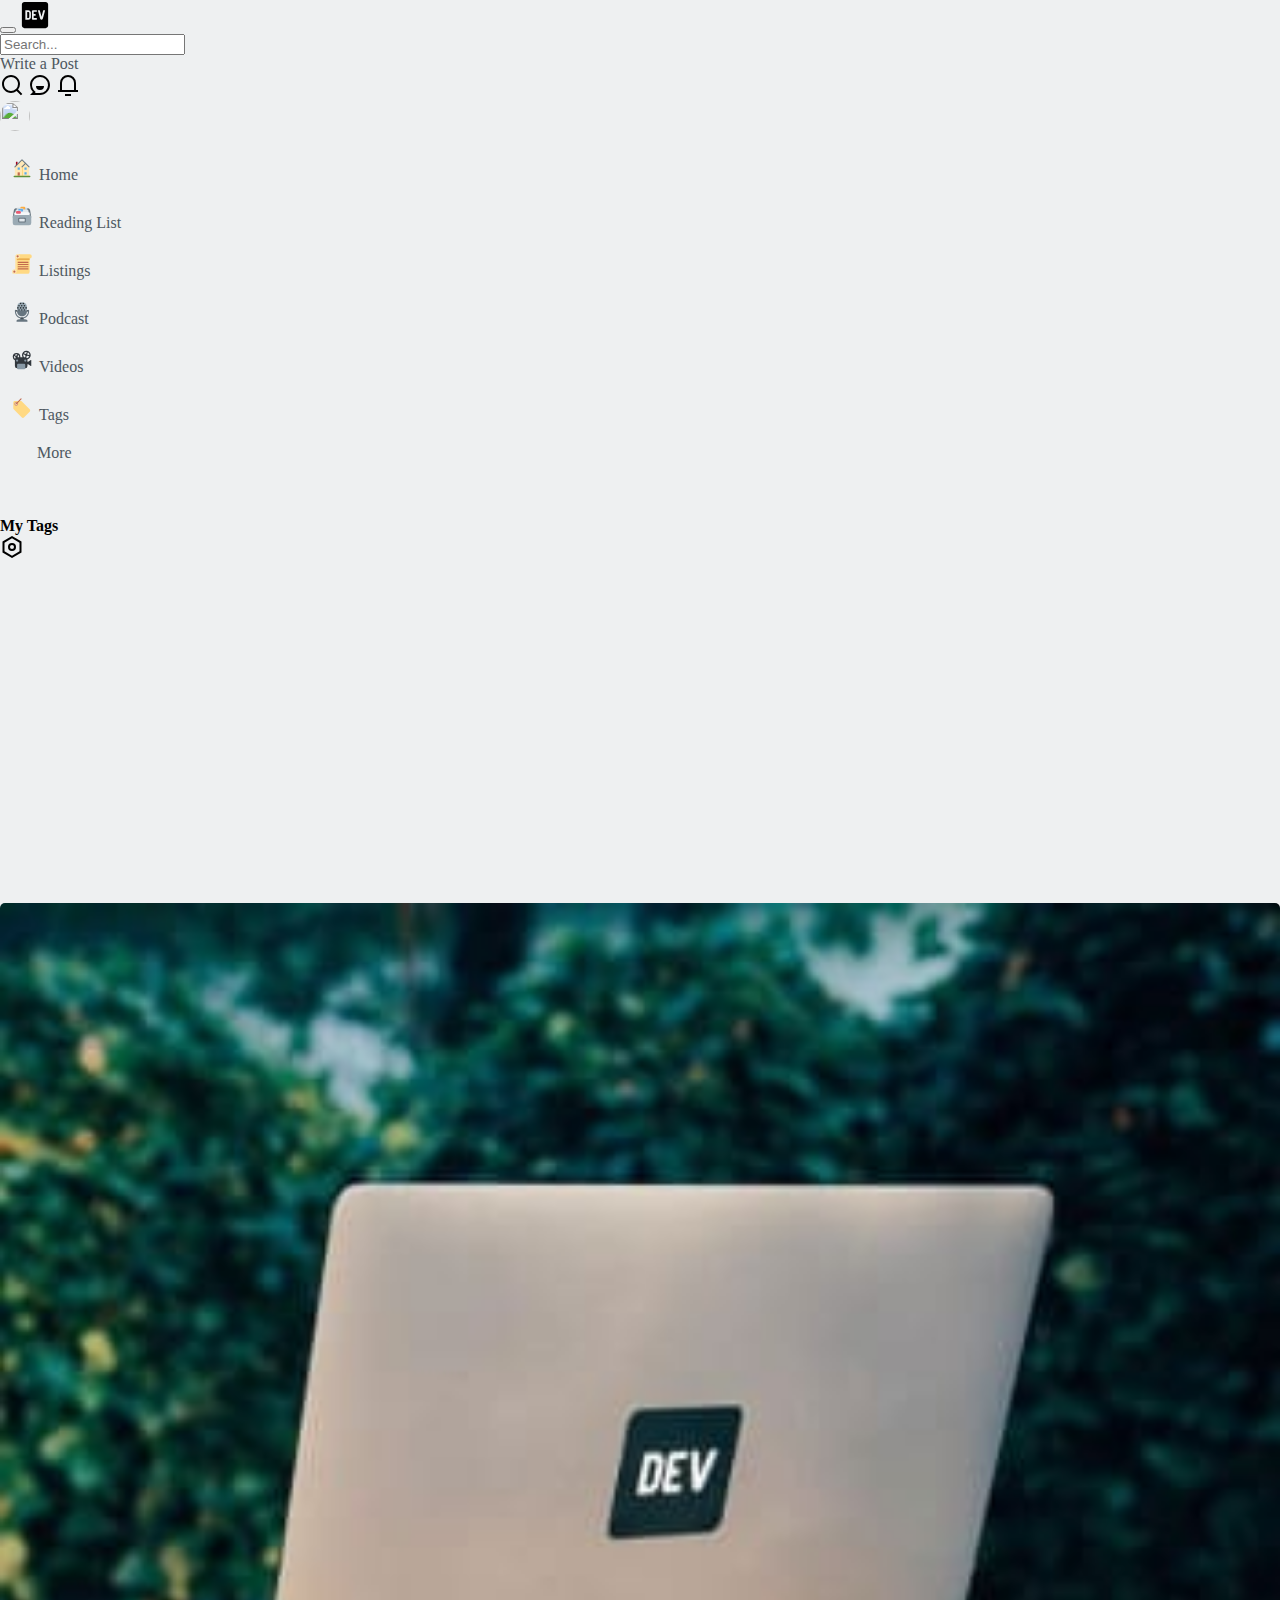
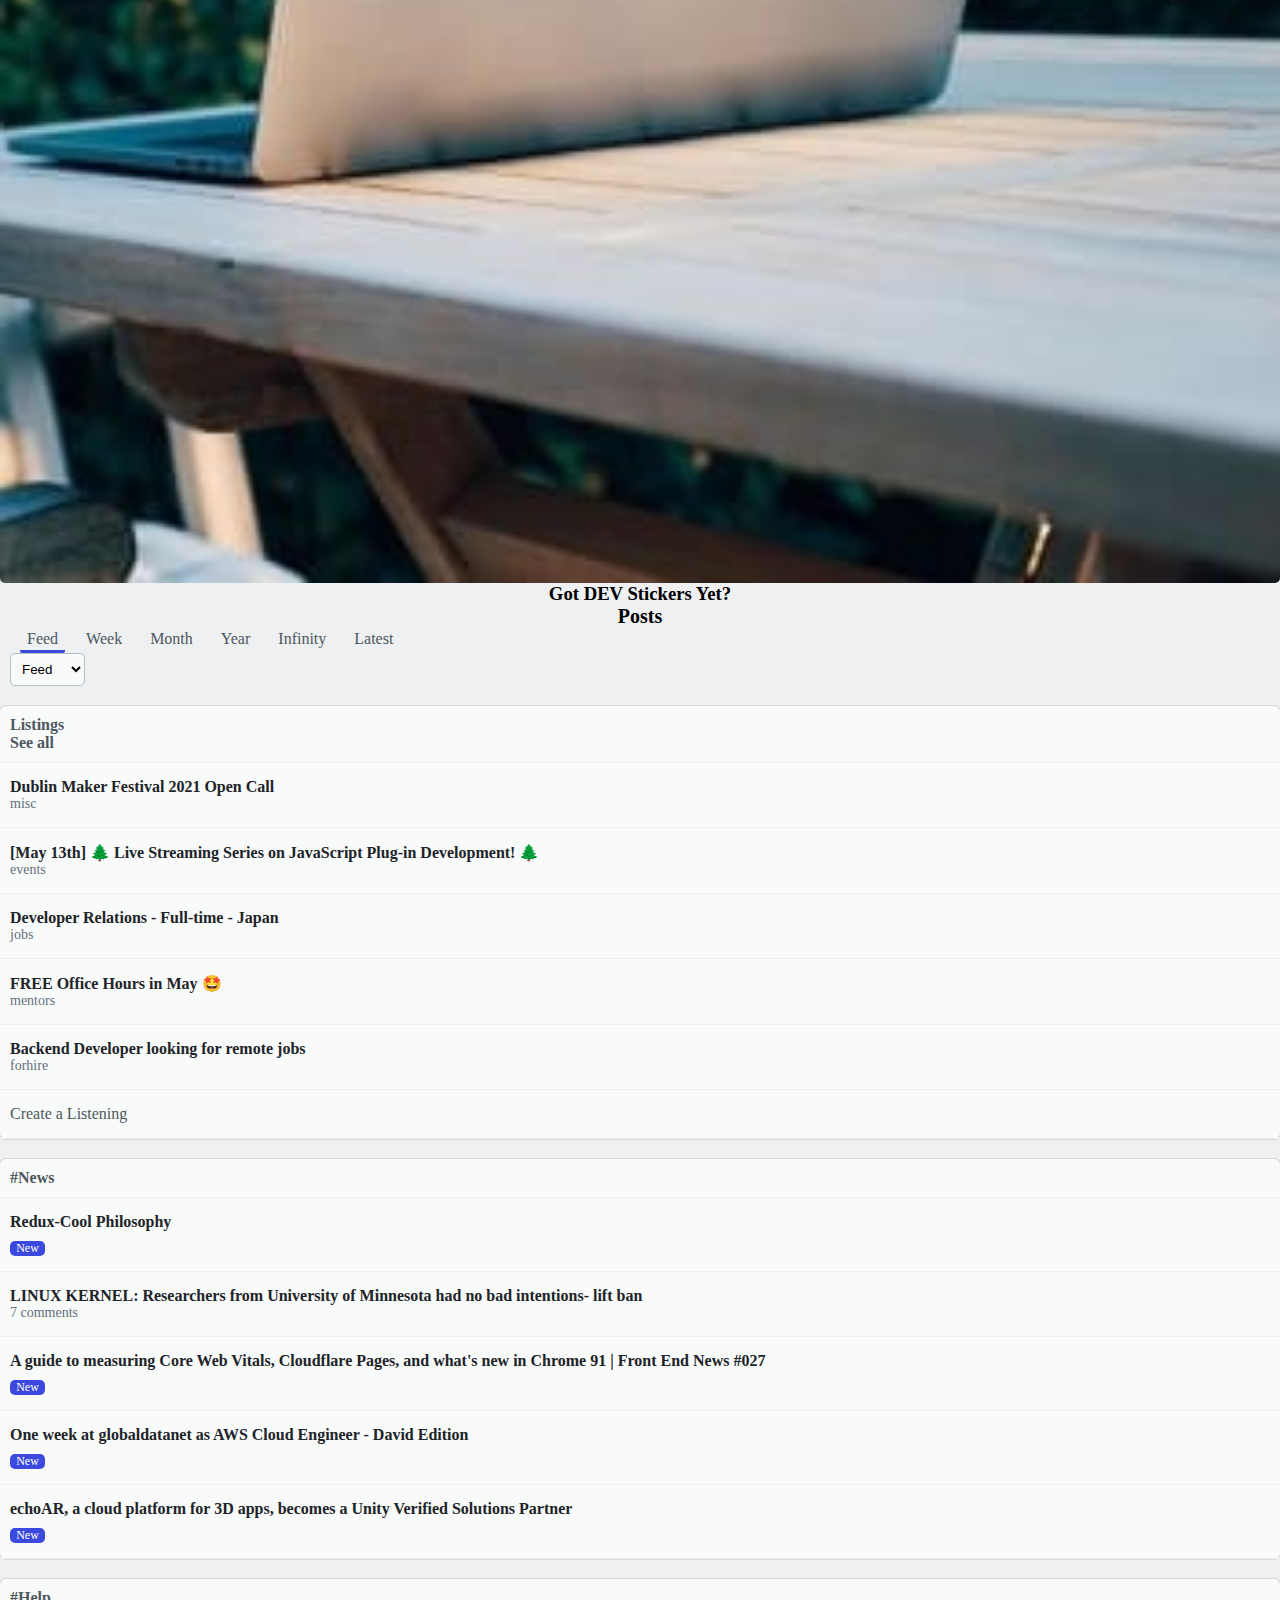
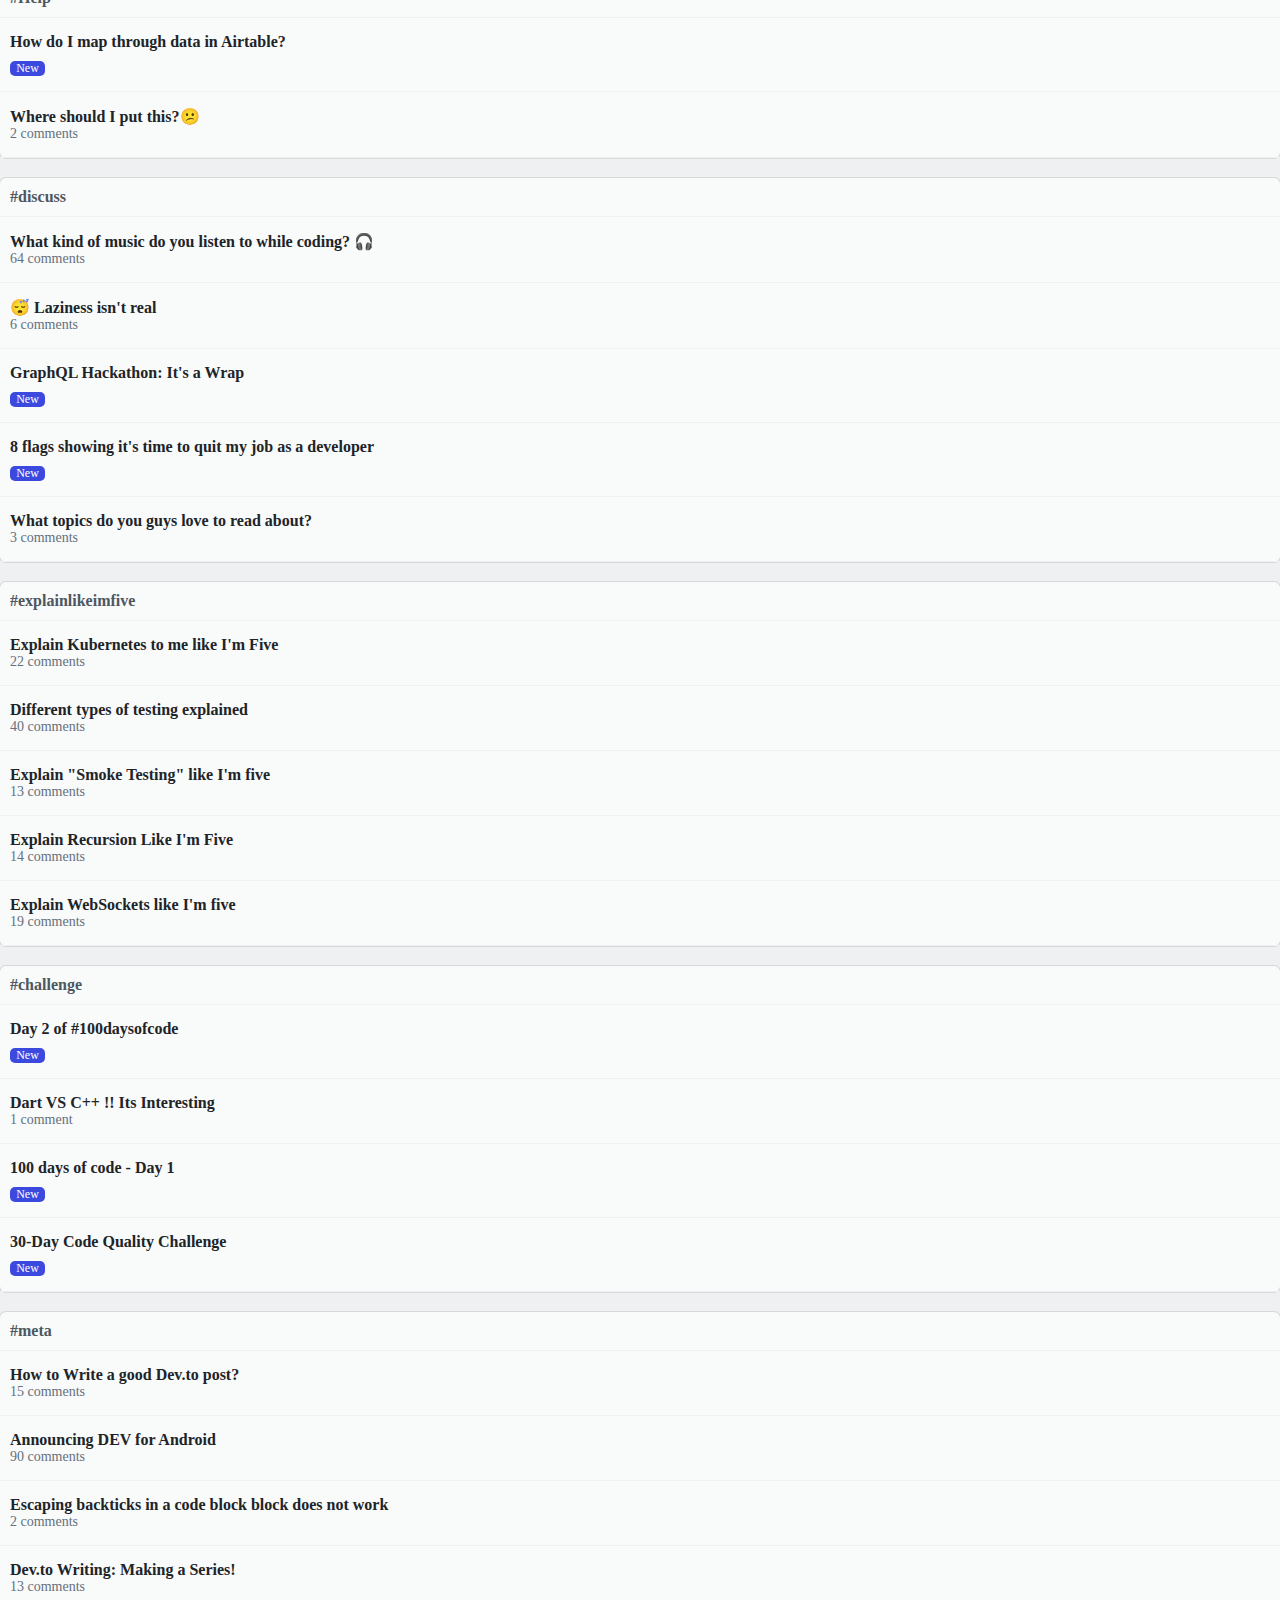
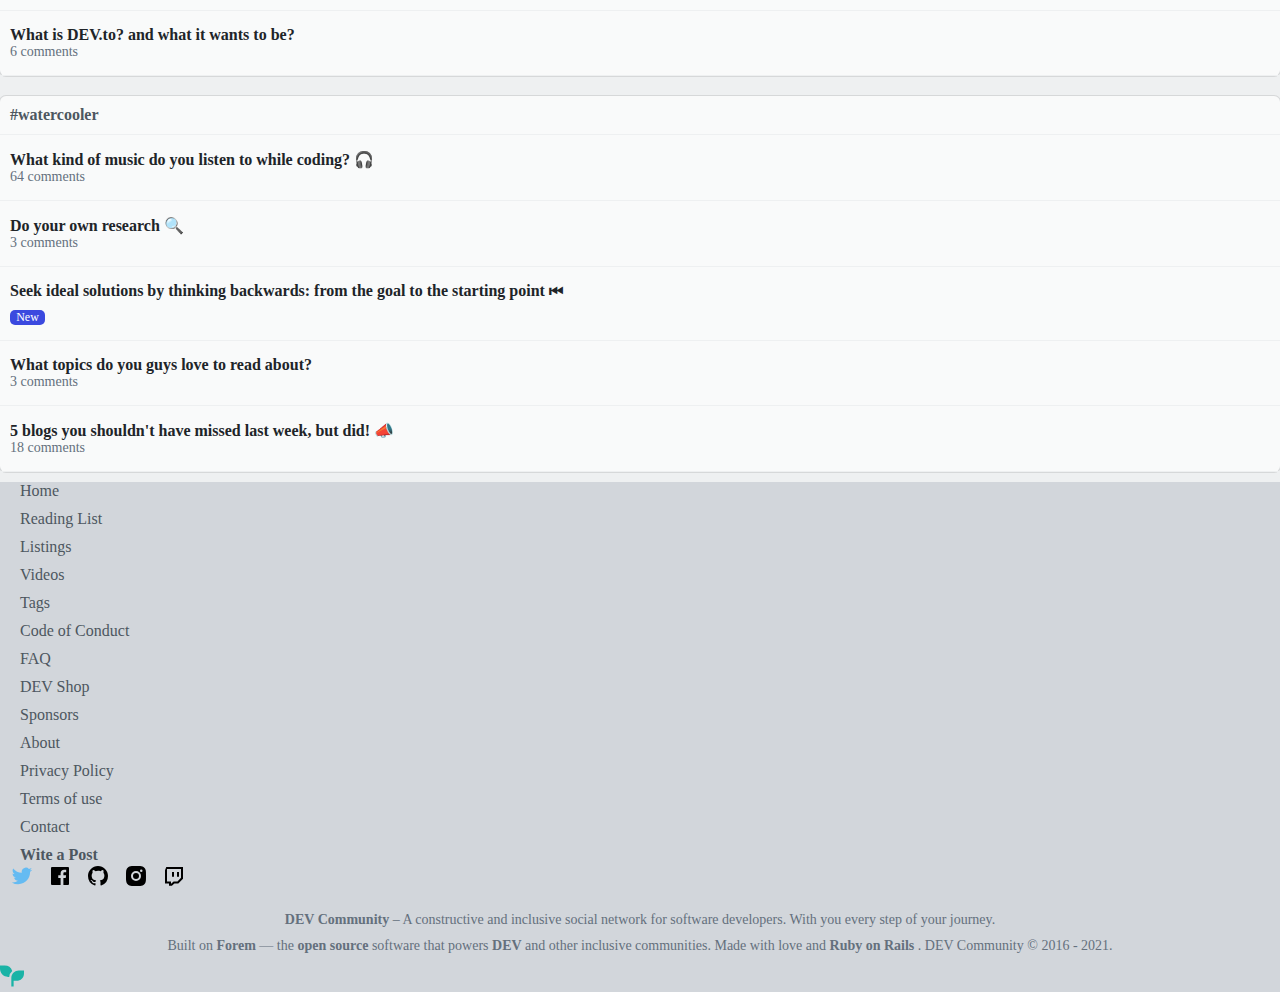
==== index.html @ 6369163b "Add change" ====
<!DOCTYPE html>
<html lang="es">

<head>
  <meta charset="UTF-8">
  <meta http-equiv="X-UA-Compatible" content="IE=edge">
  <meta name="viewport" content="width=device-width, initial-scale=1.0">
  <link rel="stylesheet" href="https://cdn.jsdelivr.net/npm/bootstrap@4.6.0/dist/css/bootstrap.min.css"
    integrity="sha384-B0vP5xmATw1+K9KRQjQERJvTumQW0nPEzvF6L/Z6nronJ3oUOFUFpCjEUQouq2+l" crossorigin="anonymous">
  <link rel="stylesheet" href="css/style.css">
  <title>DEV Community 👩‍💻👨‍💻</title>
</head>

<body>
  <nav class="navbar navbar-light bg-light justify-content-start container-fluid fixed-top ">
    <div class="container ">

      <button class="d-none navbar-toggler mr-2 " type="button" data-toggle="collapse"
        data-target="#navbarTogglerDemo03" aria-controls="navbarTogglerDemo03" aria-expanded="false"
        aria-label="Toggle navigation">
        <span class="navbar-toggler-icon "></span>
      </button>
      <a class="navbar-brand d-none d-md-block rounded-lg m-md-0 mr-sm-auto " href="./index.html">
        <img src="./assets/icons/dev-brands.svg" width="30" height="30" alt="">
      </a>
      <form class="form-inline d-none d-md-block mr-lg-auto ml-2">
        <input class="form-control mr-sm-2 " type="search" placeholder="Search..." aria-label="Search">
      </form>
      <div class="ladoDerechoNav d-flex justify-content-end w-48 ml-auto ">
        <div class="d-flex">
          <a class="btn btn-primary" href="/CreatePost.html">Write a Post</a>
        </div>

        <div class="d-flex mt-2 justify-content-between">
          <svg class="ml-3" xmlns="http://www.w3.org/2000/svg" width="24" height="24" viewBox="0 0 24 24" role="img"
            aria-labelledby="aegrupzool4ev341b5f0fza9w211wh6n" class="crayons-icon">
            <title id="aegrupzool4ev341b5f0fza9w211wh6n">Search</title>
            <path
              d="M18.031 16.617l4.283 4.282-1.415 1.415-4.282-4.283A8.96 8.96 0 0111 20c-4.968 0-9-4.032-9-9s4.032-9 9-9 9 4.032 9 9a8.96 8.96 0 01-1.969 5.617zm-2.006-.742A6.977 6.977 0 0018 11c0-3.868-3.133-7-7-7-3.868 0-7 3.132-7 7 0 3.867 3.132 7 7 7a6.977 6.977 0 004.875-1.975l.15-.15z">
            </path>
          </svg>
          <svg class="ml-3" xmlns="http://www.w3.org/2000/svg" width="24" height="24" viewBox="0 0 24 24" role="img"
            aria-labelledby="a162qdunf3orxzydsvaacs8o2uo1pefd" class="crayons-icon">
            <title id="a162qdunf3orxzydsvaacs8o2uo1pefd">Connect</title>
            <path
              d="M2 12C2 6.477 6.477 2 12 2s10 4.477 10 10-4.477 10-10 10H2l2.929-2.929A9.969 9.969 0 012 12zm4.828 8H12a8 8 0 10-8-8c0 2.152.851 4.165 2.343 5.657l1.414 1.414-.929.929zM8 13h8a4 4 0 11-8 0z">
            </path>
          </svg>
          <svg class="ml-3" xmlns="http://www.w3.org/2000/svg" width="24" height="24" viewBox="0 0 24 24" role="img"
            aria-labelledby="asv76y0irrxu7k8uwbmvv8ifssbiu0sk" class="crayons-icon">
            <title id="asv76y0irrxu7k8uwbmvv8ifssbiu0sk">Notifications</title>
            <path d="M20 17h2v2H2v-2h2v-7a8 8 0 1116 0v7zm-2 0v-7a6 6 0 10-12 0v7h12zm-9 4h6v2H9v-2z"></path>
          </svg>
          <div class="avatar-img Img-PersonaLogeada ml-3">
            <img
              src="https://res.cloudinary.com/practicaldev/image/fetch/s--tjEcwByM--/c_fill,f_auto,fl_progressive,h_90,q_auto,w_90/https://dev-to-uploads.s3.amazonaws.com/uploads/user/profile_image/350031/9de7de32-e1b3-438e-b86e-375c9e85f10b.jpeg"
              alt="">
          </div>
        </div>
      </div>
    </div>
  </nav>



  <main class="container-fluid">
    <div class="row">
      <div class="container">
        <div class="row">
          <aside class="col-3 d-none d-md-block d-lg-block bg-lg-transparent">
            <div class="nav-menu">
              <nav>
                <ul>
                  <li><img src="./assets/icons/home.svg" alt=""><a href="">Home</a></li>
                  <li><img src="./assets/icons/reading.svg" alt=""><a href="">Reading List</a></li>
                  <li><img src="./assets/icons/listings.svg" alt=""><a href="">Listings</a></li>
                  <li><img src="./assets/icons/podcast.svg" alt=""><a href="">Podcast</a></li>
                  <li><img src="./assets/icons/videos.svg" alt=""><a href="">Videos</a></li>
                  <li><img src="./assets/icons/tags.svg" alt=""><a href="">Tags</a></li>
                  <li><a href="">More</a></li>
                </ul>
              </nav>

            </div>

            <div class="d-flex justify-content-between ">
              <h2>My Tags</h2><img src="./assets/icons/my-tags.svg" alt="">
            </div>
            <div class="tags">


              <ul id="asideTags">
                
              </ul>

            </div>

            <img class="img-bottom" src="./assets/img/img-aside.jpg" alt="">
            <h1>Got DEV Stickers Yet?</h1>

          </aside>

          <section class="col-12 col-md-9 col-lg-6 mt-5 p-0 middle-section">
            <header class="d-flex justify-content-between align-items-center mb-2  posts-menu mt-4">
              <h1>Posts</h1>
              <div class="d-none d-md-block">
                <a href="">Feed</a>
                <a href="">Week</a>
                <a href="">Month</a>
                <a href="">Year</a>
                <a href="">Infinity</a>
                <a href="">Latest</a>
              </div>
              <select class="d-md-none" name="" id="">
                <option value="" selected="">Feed</option>
                <option value="/top/week">Week</option>
                <option value="/top/month">Month</option>
                <option value="/top/year">Year</option>
                <option value="/top/infinity">Infinity</option>
                <option value="/latest">Latest</option>
              </select>


            </header>
            <div class="ContenidoDinamico">
              <!-- Aqui iria el llenado dinamico de los articulos -->
            </div>
          </section>

          <aside class="col-lg-3 d-none d-lg-block aside-der mt-5">
            <section class=" listings aside-card">
              <div class="d-flex justify-content-between title-card">
                <a href="">
                  <h2>Listings</h2>
                </a>
                <a href="">See all</a>
              </div>

              <a href="" class="a-block">
                <h3>
                  Dublin Maker Festival 2021 Open Call
                </h3>
                <p>misc</p>
              </a>
              <a href="" class="a-block">
                <h3>
                  [May 13th] 🌲 Live Streaming Series on JavaScript Plug-in Development! 🌲
                </h3>
                <p>events</p>
              </a>
              <a href="" class="a-block">
                <h3>
                  Developer Relations - Full-time - Japan
                </h3>
                <p>jobs</p>
              </a>
              <a href="" class="a-block">
                <h3>
                  FREE Office Hours in May 🤩
                </h3>
                <p>mentors</p>
              </a>
              <a href="" class="a-block">
                <h3>
                  Backend Developer looking for remote jobs
                </h3>
                <p>forhire</p>
              </a>
              <a class="text-center font-weight-bold a-block" href="">Create a Listening</a>
            </section>
            <section class="news aside-card">
              <div class="title-card">
                <a href="">#News</a>
              </div>
              <a href="" class="a-block">
                <h3>
                  Redux-Cool Philosophy
                </h3>
                <div class="button-new">New</div>
              </a>
              <a href="" class="a-block">
                <h3>
                  LINUX KERNEL: Researchers from University of Minnesota had no bad intentions- lift ban
                </h3>
                <p>7 comments</p>
              </a>
              <a href="" class="a-block">
                <h3>
                  A guide to measuring Core Web Vitals, Cloudflare Pages, and what's new in Chrome 91 | Front End News
                  #027
                </h3>
                <div class="button-new">New</div>
              </a>
              <a href="" class="a-block">
                <h3>
                  One week at globaldatanet as AWS Cloud Engineer - David Edition
                </h3>
                <div class="button-new">New</div>
              </a>

              <a href="" class="a-block">
                <h3>
                  echoAR, a cloud platform for 3D apps, becomes a Unity Verified Solutions Partner
                </h3>
                <div class="button-new">New</div>
              </a>

            </section>
            <section class=" aside-card">
              <div class="title-card">
                <a href="">#Help</a>

              </div>
              <a href="" class="a-block">
                <h3>
                  How do I map through data in Airtable?
                </h3>
                <div class="button-new">New</div>
              </a>
              <a href="" class="a-block">
                <h3>
                  Where should I put this?😕
                </h3>
                <p>2 comments</p>
              </a>
            </section>
            <section class=" aside-card">
              <div class="title-card">
                <a href="">#discuss</a>
              </div>
              <a href="" class="a-block">
                <h3>
                  What kind of music do you listen to while coding? 🎧
                </h3>
                <p>64 comments</p>
              </a>
              <a href="" class="a-block">
                <h3>
                  😴 Laziness isn't real
                </h3>
                <p>6 comments</p>
              </a>
              <a href="" class="a-block">
                <h3>
                  GraphQL Hackathon: It's a Wrap
                </h3>
                <div class="button-new">New</div>
              </a>
              <a href="" class="a-block">
                <h3>
                  8 flags showing it's time to quit my job as a developer
                </h3>
                <div class="button-new">New</div>
              </a>
              <a href="" class="a-block">
                <h3>
                  What topics do you guys love to read about?
                </h3>
                <p>3 comments</p>
              </a>
            </section>
            <section class="aside-card">
              <div class="title-card">
                <a href="">#explainlikeimfive</a>
              </div>
              <a href="" class="a-block">
                <h3>
                  Explain Kubernetes to me like I'm Five
                </h3>
                <p>22 comments</p>
              </a>
              <a href="" class="a-block">
                <h3>
                  Different types of testing explained
                </h3>
                <p>40 comments</p>
              </a>
              <a href="" class="a-block">
                <h3>
                  Explain "Smoke Testing" like I'm five
                </h3>
                <p>13 comments</p>
              </a>
              <a href="" class="a-block">
                <h3>
                  Explain Recursion Like I'm Five
                </h3>
                <p>14 comments</p>
              </a>
              <a href="" class="a-block">
                <h3>
                  Explain WebSockets like I'm five
                </h3>
                <p>19 comments</p>
              </a>
            </section>
            <section class="aside-card">
              <div class="title-card">
                <a href="">#challenge</a>
              </div>
              <a href="" class="a-block">
                <h3>
                  Day 2 of #100daysofcode
                </h3>
                <div class="button-new">New</div>
              </a>
              <a href="" class="a-block">
                <h3>
                  Dart VS C++ !! Its Interesting
                </h3>
                <p>1 comment </p>
              </a>
              <a href="" class="a-block">
                <h3>
                  100 days of code - Day 1
                </h3>
                <div class="button-new">New</div>
              </a>
              <a href="" class="a-block">
                <h3>
                  30-Day Code Quality Challenge
                </h3>
                <div class="button-new">New</div>
              </a>
            </section>
            <section class="aside-card">
              <div class="title-card">
                <a href="">#meta</a>
              </div>
              <a href="" class="a-block">
                <h3>
                  How to Write a good Dev.to post?
                </h3>
                <p>15 comments</p>
              </a>
              <a href="" class="a-block">
                <h3>
                  Announcing DEV for Android
                </h3>
                <p>90 comments</p>
              </a>
              <a href="" class="a-block">
                <h3>
                  Escaping backticks in a code block block does not work
                </h3>
                <p>2 comments</p>
              </a>
              <a href="" class="a-block">
                <h3>
                  Dev.to Writing: Making a Series!
                </h3>
                <p>13 comments</p>
              </a>
              <a href="" class="a-block">
                <h3>
                  What is DEV.to? and what it wants to be?
                </h3>
                <p>6 comments</p>
              </a>
            </section>
            <section class="aside-card">
              <div class="title-card">
                <a href="">#watercooler</a>
              </div>
              <a href="" class="a-block">
                <h3>
                  What kind of music do you listen to while coding? 🎧
                </h3>
                <p>64 comments</p>
              </a>
              <a href="" class="a-block">
                <h3>
                  Do your own research 🔍
                </h3>
                <p>3 comments</p>
              </a>
              <a href="" class="a-block">
                <h3>
                  Seek ideal solutions by thinking backwards: from the goal to the starting point ⏮
                </h3>
                <div class="button-new">New</div>
              </a>
              <a href="" class="a-block">
                <h3>
                  What topics do you guys love to read about?
                </h3>
                <p>3 comments</p>
              </a>
              <a href="" class="a-block">
                <h3>
                  5 blogs you shouldn't have missed last week, but did! 📣
                </h3>
                <p>18 comments</p>
              </a>
            </section>
          </aside>
        </div>
      </div>
    </div>
  </main>
  <footer class="container-fluid   mt-5  mb-lg-0">
    <div class="row">
      <div class="container">
        <div class="row">
          <div class="col-12 mt-5 div-nav">
            <nav>
              <ul class="d-flex flex-wrap justify-content-center ">
                <li><a href="">Home</a></li>
                <li><a href="">Reading List</a></li>
                <li><a href="">Listings</a></li>
                <li><a href="">Videos</a></li>
                <li><a href="">Tags</a></li>
                <li><a href="">Code of Conduct</a></li>
                <li><a href="">FAQ</a></li>
                <li><a href="">DEV Shop</a></li>
                <li><a href="">Sponsors</a></li>
                <li><a href="">About</a></li>
                <li><a href="">Privacy Policy</a></li>
                <li><a href="">Terms of use</a></li>
                <li><a href="">Contact</a></li>
                <li><a href=""><em>Wite a Post </em></a></li>

              </ul>
            </nav>
            <div class="d-flex flex-wrap justify-content-center div-social-media">
              <a href=""><img src="./assets/icons/twitter.svg" alt=""></a>
              <a href=""><img src="./assets/icons/facebook.svg" alt=""></a>
              <a href=""><img src="./assets/icons/git.svg" alt=""></a>
              <a href=""><img src="./assets/icons/ig.svg" alt=""></a>
              <a href=""><img src="./assets/icons/twitch.svg" alt=""></a>
            </div>
            <div class="d-flex flex-wrap justify-content-center div-text">
              <p><em>DEV Community</em> – A constructive and inclusive social network for software developers. With you
                every
                step of your
                journey.</p>
              <p>Built on <em>Forem</em> — the <em>open source</em> software that powers <em>DEV</em> and other
                inclusive communities.

                Made with love and <em>Ruby on Rails</em> . DEV Community © 2016 - 2021.</p>

            </div>
            <div class="d-flex justify-content-center mb-4 mb-lg-1">
              <a class="plant" href=""><img src="./assets/icons/plant.svg" alt=""></a>
            </div>
          </div>
        </div>
      </div>
    </div>
    <img class="mono" alt="Sloan, the sloth mascot" width="52" height="120" loading="lazy"
      src="https://res.cloudinary.com/practicaldev/image/fetch/s--4RkRuwpj--/c_limit,f_auto,fl_progressive,q_auto,w_100/https://dev-to-uploads.s3.amazonaws.com/i/wmv3mtusjwb3r13d5h2f.png">
  </footer>







  <script src="https://code.jquery.com/jquery-3.6.0.min.js"
    integrity="sha256-/xUj+3OJU5yExlq6GSYGSHk7tPXikynS7ogEvDej/m4=" crossorigin="anonymous"></script>
  <script src="https://code.jquery.com/jquery-3.6.0.min.js"
    integrity="sha256-/xUj+3OJU5yExlq6GSYGSHk7tPXikynS7ogEvDej/m4=" crossorigin="anonymous"></script>
  <script src="https://cdn.jsdelivr.net/npm/popper.js@1.16.1/dist/umd/popper.min.js"
    integrity="sha384-9/reFTGAW83EW2RDu2S0VKaIzap3H66lZH81PoYlFhbGU+6BZp6G7niu735Sk7lN"
    crossorigin="anonymous"></script>
  <script src="https://cdn.jsdelivr.net/npm/bootstrap@4.6.0/dist/js/bootstrap.min.js"
    integrity="sha384-+YQ4JLhjyBLPDQt//I+STsc9iw4uQqACwlvpslubQzn4u2UU2UFM80nGisd026JF"
    crossorigin="anonymous"></script>
  <script src="./js/Home.js"></script>
</body>

</html>
---- css/style.css ----
* {
  margin: 0;
  -webkit-box-sizing: border-box;
          box-sizing: border-box;
}

body {
  background-color: #EEF0F1;
}

ul {
  list-style: none;
}

a {
  text-decoration: none;
  color: #4d5760;
  font-size: 1rem;
}

a:link, a:visited, a:active {
  text-decoration: none;
}

button {
  text-decoration: none;
}

svg {
  fill: currentColor;
}

.nav-menu {
  margin-top: 20px;
  margin-bottom: 50px;
}

.nav-menu ul {
  padding: 0;
}

.nav-menu ul li {
  padding: 5px 10px;
  border-radius: 5px;
  margin: 10px 0;
  -webkit-transition: cubic-bezier(0.17, 0.67, 0.5, 0.71);
  transition: cubic-bezier(0.17, 0.67, 0.5, 0.71);
  -webkit-transition-duration: 100ms;
          transition-duration: 100ms;
}

.nav-menu a {
  margin-left: 5px;
}

.nav-menu li:nth-of-type(7) a {
  margin-left: 27px;
}

.nav-menu ul li:hover {
  background-color: #d2d6db;
}

.tags {
  height: 300px;
  overflow: auto;
  margin-top: 10px;
}

.tags h2 {
  font-weight: bold;
  font-size: 1rem;
}

.tags ul {
  padding: 0;
}

.tags ul li {
  padding: 6px 6px;
  margin: 10px 0;
  border-radius: 5px;
  -webkit-transition: cubic-bezier(0.17, 0.67, 0.5, 0.71);
  transition: cubic-bezier(0.17, 0.67, 0.5, 0.71);
  -webkit-transition-duration: 100ms;
          transition-duration: 100ms;
}

.tags ul li:hover {
  background-color: #d2d6db;
}

img.img-bottom {
  margin-top: 30px;
  width: 100%;
  height: auto;
  border-radius: 5px;
  display: inline-block;
  vertical-align: middle;
}

h1 {
  font-weight: bold;
  font-size: 1.17em;
  text-align: center;
}

h2 {
  font-weight: bold;
  font-size: 1rem;
}

h3 {
  font-size: 1rem;
  color: #202428;
}

p {
  font-size: 0.875rem;
  color: #64707d;
  margin: 0 0;
}

.button-new {
  background-color: #3b49df;
  border-radius: 5px;
  width: 35px;
  color: white;
  text-align: center;
  font-size: 0.75rem;
  margin-top: 10px;
}

.aside-card {
  margin-top: 20px;
  background-color: #f9fafa;
  border-radius: 6px;
  -webkit-box-shadow: 0 0 0 1px rgba(8, 9, 10, 0.1);
          box-shadow: 0 0 0 1px rgba(8, 9, 10, 0.1);
}

.title-card {
  padding: 10px 10px;
  border-bottom: 1px solid #eef0f1;
}

.title-card a {
  font-weight: bold;
  font-size: 1rem;
}

.a-block {
  display: none;
}

a.a-block:hover {
  background-color: white;
}

@media screen and (min-width: 1024px) {
  .a-block {
    display: block;
    padding: 15px 10px;
    border-bottom: 1px solid #eef0f1;
  }
}

nav .div-icons-nav {
  width: 100%;
}

nav .dev-ico svg path {
  fill: white;
}

nav div.avatar-img {
  border-radius: 100%;
  height: 30px;
  width: 30px;
}

nav div.avatar-img img {
  width: 100%;
  height: 100%;
  border-radius: 100%;
}

.middle-section .posts-menu {
  padding: 0 10px;
}

.middle-section .posts-menu select {
  padding: 7px 7px;
  border: 1px solid #b5bdc4;
  background-color: #f9fafa;
  border-radius: 5px;
}

.middle-section .content-post {
  -webkit-box-shadow: 0 0 0 1px rgba(8, 9, 10, 0.1);
          box-shadow: 0 0 0 1px rgba(8, 9, 10, 0.1);
  background-color: white;
}

.middle-section .content-post div.avatar-img {
  border-radius: 100%;
  height: 30px;
  width: 30px;
}

.middle-section .content-post div.avatar-img img {
  width: 100%;
  height: 100%;
  border-radius: 100%;
}

.middle-section .content-post .post-bottom ul.ul-post {
  padding: 0;
}

.middle-section .content-post .post-bottom ul.ul-post a {
  font-size: 0.875rem;
  color: #64707d;
}

.middle-section .content-post small {
  color: #64707d;
}

.middle-section .content-post .post-button {
  background-color: #d2d6db;
  color: #363d44;
  font-size: 0.875rem;
  border-width: 0;
  border-radius: 5px;
  -webkit-box-shadow: rgba(0, 0, 0, 0.05);
          box-shadow: rgba(0, 0, 0, 0.05);
  padding: 3px 8px;
}

.middle-section .content-post h1 {
  font-size: 1.20rem;
  text-align: left;
}

.middle-section .content-post a.title-post {
  font-size: 25px;
  text-align: left;
}

.middle-section .card-center-principal {
  -webkit-box-shadow: 0 0 0 1px rgba(8, 9, 10, 0.1);
          box-shadow: 0 0 0 1px rgba(8, 9, 10, 0.1);
  border-radius: 5px;
  background-color: white;
}

.middle-section .card-center-principal h3 {
  margin-bottom: 7px;
}

.middle-section .card-center-principal .content-post {
  -webkit-box-shadow: 0 0 0 0;
          box-shadow: 0 0 0 0;
}

.middle-section .card-center-principal div.img-post-center img {
  width: 100%;
  height: 300px;
}

@media screen and (min-width: 768px) {
  .middle-section .posts-menu h1 {
    font-weight: bold;
    font-size: 1.25rem;
  }
  .middle-section .posts-menu div a {
    display: inline-block;
    text-align: center;
    margin-left: 10px;
    padding: 2px 7px;
    border-radius: 4px 4px 2px 2px;
  }
  .middle-section .posts-menu div a:nth-of-type(1) {
    border-bottom: 3px solid #3b49df;
  }
  .middle-section .posts-menu div a:hover {
    background-color: #3b49df17;
  }
  .middle-section .card-center-principal .img-post-center img {
    border-radius: 5px 5px 0 0;
  }
  .middle-section .card-center-principal h1 {
    padding-left: 35px;
    font-size: 1.875rem;
  }
  .middle-section .content-post {
    border-radius: 8px;
  }
  .middle-section .content-post h1 {
    padding-left: 35px;
    font-size: 1.5rem;
  }
  .middle-section .content-post .post-bottom {
    padding-left: 35px;
  }
}

.avatar-post {
  border-radius: 100%;
  height: 30px;
  width: 30px;
}

.avatar-post img {
  height: 100%;
  border-radius: 100%;
}

article.post-article {
  background-color: white;
  -webkit-box-shadow: 0 0 0 1px rgba(8, 9, 10, 0.1);
          box-shadow: 0 0 0 1px rgba(8, 9, 10, 0.1);
}

article.post-article p, article.post-article h4 {
  font-size: 1.125rem;
  color: #08090a;
}

article.post-article h4 {
  font-weight: bold;
}

article.post-article h2 {
  font-size: 1.70em;
  font-weight: bold;
  color: #08090a;
}

article.post-article ul {
  padding-left: 30px;
  list-style: disc;
  font-size: 1.125rem;
}

article.post-article img {
  width: 100%;
}

article.post-article .img-post-center img {
  border-radius: 5px 5px 0 0;
  height: 300px;
}

article.post-article h1 {
  font-weight: bold;
  font-size: 1.9rem;
  text-align: left;
  margin-top: 10px;
  margin-bottom: 20px;
}

article.post-article nav.post-tags a {
  font-size: 0.875rem;
  border-radius: 5px;
  padding: 5px 5px;
  margin-left: 5px;
  color: white;
  background-color: #562765;
}

article.post-article nav.post-tags a:nth-of-type(2) {
  background-color: #57d700;
}

article.post-article nav.post-tags a:nth-of-type(3) {
  color: black;
  background-color: #f7df1e;
}

article.post-article nav.post-tags a:nth-of-type(4) {
  background-color: #2a2566;
}

article.post-article div.user-div {
  margin-top: 20px;
  margin-bottom: 20px;
}

article.post-article div.user-div h4 {
  font-size: 1rem;
}

article.post-article div.user-div p {
  width: 80%;
  font-size: 0.875rem;
}

article.post-article div.user-div p a {
  font-size: 0.875rem;
  color: #0084ff;
}

article.post-article .comment-large {
  padding-left: 15px;
  border-left: 3px solid #a8a6a6;
}

article.post-article .comment-large a {
  font-size: 0.875rem;
  color: #0084ff;
}

section.discussion {
  background-color: white;
  border-top: 1px solid #b5bdc4;
  border-radius: 0 0 8px 8px;
  -webkit-box-shadow: 0 0 0 1px rgba(8, 9, 10, 0.1);
          box-shadow: 0 0 0 1px rgba(8, 9, 10, 0.1);
}

section.discussion textarea {
  resize: vertical;
  max-height: 40vh;
  background: transparent;
  width: 100%;
  -webkit-box-shadow: none;
          box-shadow: none;
  border: 1px solid #b5bdc4;
  border-radius: 5px;
  white-space: pre-wrap;
  outline: initial none initial;
  color: #08090a;
  padding: 5px 6px;
}

section.discussion .header-discussion h2 {
  font-size: 1.25rem;
  font-weight: bold;
  color: #202428;
}

section.discussion .header-discussion a.button {
  background-color: transparent;
  color: #363d44;
  border: 2px solid #99a3ad;
  padding: 7px 12px;
  border-radius: 5px;
  font-size: 1rem;
}

section.discussion .comment .comment-content {
  width: 100%;
}

section.discussion .comment .comment-text {
  border-radius: 5px;
  border: 1px solid #b5bdc4;
  -webkit-box-shadow: 0 0 0 1px rgba(8, 9, 10, 0.1);
          box-shadow: 0 0 0 1px rgba(8, 9, 10, 0.1);
  color: #08090a;
  padding: 15px 10px;
}

section.discussion .comment .comment-text .header-comment h5 {
  font-size: 14px;
  font-weight: 500;
  color: #64707d;
  margin: 0;
}

section.discussion .comment .comment-text .header-comment p {
  font-size: 14px;
  color: #64707d;
}

section.discussion .comment .comment-text p {
  color: #08090a;
  font-size: 1rem;
}

section.discussion .comment svg {
  fill: rgba(148, 146, 146, 0.952);
}

section.discussion .footer-discussion a {
  color: #64707d;
  font-size: 0.875rem;
}

section.read-next {
  background: #f9fafa;
  border-radius: 8px;
  -webkit-box-shadow: 0 0 0 1px rgba(8, 9, 10, 0.1);
          box-shadow: 0 0 0 1px rgba(8, 9, 10, 0.1);
}

section.read-next .header-read h2 {
  font-size: 1.25rem;
  font-weight: bold;
  color: #202428;
}

section.read-next .others .avatar-post {
  border-radius: 100%;
  height: 48px;
  width: 48px;
}

section.read-next .others .avatar-post img {
  height: 100%;
  border-radius: 100%;
}

section.read-next .others h3 {
  margin: 0;
  font-size: 1.25rem;
  font-weight: bold;
}

section.info {
  position: relative;
  background: #f9fafa;
  border-radius: 8px;
  -webkit-box-shadow: 0 0 0 1px rgba(8, 9, 10, 0.1);
          box-shadow: 0 0 0 1px rgba(8, 9, 10, 0.1);
}

section.info .header-color {
  border-radius: 5px 5px 0 0;
  width: 100%;
  height: 35px;
  background-color: #0071a9;
}

section.info .post-owner {
  position: absolute;
  top: 0;
  left: 5%;
}

section.info .post-owner .avatar-post {
  border-radius: 100%;
  height: 48px;
  width: 48px;
}

section.info .post-owner .avatar-post img {
  height: 100%;
  border-radius: 100%;
}

section.info .post-owner h4 {
  color: #202428;
  font-weight: bold;
  font-size: 18px;
}

section.info .text-owner p {
  color: #64707d;
  font-size: 16px;
}

section.info .post-button {
  background-color: #3b49df;
  color: #363d44;
  font-size: 1rem;
  border-width: 0;
  border-radius: 5px;
  width: 100%;
  -webkit-box-shadow: rgba(0, 0, 0, 0.05);
          box-shadow: rgba(0, 0, 0, 0.05);
  font-weight: bold;
  padding: 7px 0;
}

section.info .owner-info h3 {
  margin: 0;
  font-size: .75rem;
  color: #64707d;
}

section.info .owner-info p {
  color: #202428;
  font-size: 1rem;
  margin-bottom: 10px;
}

section.more-about {
  border-radius: 8px;
  -webkit-box-shadow: 0 0 0 1px rgba(8, 9, 10, 0.1);
          box-shadow: 0 0 0 1px rgba(8, 9, 10, 0.1);
  background: #f9fafa;
}

section.more-about h3 {
  margin: 0;
  font-size: 1.13rem;
  font-weight: bold;
  color: #202428;
}

section.more-about a.name-owner {
  font-size: 1.13rem;
  font-weight: bold;
  color: #3b49df;
}

section.more-about h4 {
  font-size: 17px;
  font-weight: normal;
}

section.more-about ul {
  margin: 0;
  padding: 0;
}

section.more-about ul li a {
  color: #64707d;
  font-size: 0.875rem;
}

.aside-sticky {
  position: -webkit-sticky;
  position: sticky;
  top: 60px;
}

.aside-icons {
  position: fixed;
  background-color: #eef0f1;
  left: 0;
  right: 0;
  bottom: 0;
  z-index: 100;
}

.aside-icons .icon {
  height: 35px;
  width: 35px;
  border-radius: 100%;
  padding: 5px 5px;
}

.aside-icons .icon:nth-of-type(1):hover {
  background-color: #f3d9de;
}

.aside-icons .icon:nth-of-type(1):hover svg {
  fill: red;
}

.aside-icons .icon:nth-of-type(2):hover {
  background-color: #cbf7f7;
}

.aside-icons .icon:nth-of-type(2):hover svg, .aside-icons .icon:nth-of-type(2):hover path {
  fill: #1db1b1;
}

.aside-icons .icon:nth-of-type(3):hover {
  background-color: #ced5e9;
}

.aside-icons .icon:nth-of-type(3):hover svg, .aside-icons .icon:nth-of-type(3):hover path {
  fill: blue;
}

.aside-icons .icon:nth-of-type(4) {
  background-color: #dddada;
}

@media screen and (min-width: 768px) {
  .aside-icons {
    position: -webkit-sticky;
    position: sticky;
    top: 100px;
    z-index: 0;
  }
  .aside-icons p {
    margin-bottom: 20px;
  }
}

footer {
  background-color: #d2d6db;
}

footer em {
  font-weight: bold;
  font-style: normal;
}

footer img.mono {
  display: none;
}

footer .div-nav ul {
  padding: 0;
}

footer .div-nav ul li {
  margin-left: 20px;
  margin-top: 10px;
}

footer .div-social-media a {
  margin-left: 10px;
}

footer .div-text {
  margin-top: 20px;
  text-align: center;
}

footer .div-text p {
  margin-bottom: 10px;
}

@media screen and (min-width: 1024px) {
  footer {
    position: relative;
  }
  footer img.mono {
    display: block;
    position: absolute;
    top: 0;
    left: 94%;
  }
}

div.text-manage {
  position: relative;
  background-color: #002380;
  height: 60vh;
}

div.manage-center {
  position: absolute;
  top: 100%;
  left: 50%;
  border-radius: 8px;
  background-color: white;
  -webkit-transform: translate(-50%, -50%);
          transform: translate(-50%, -50%);
}

div.manage-center #title {
  font-size: 30px;
  color: #002380;
}

div.text {
  color: white;
  font-size: 11px;
  padding-left: 20px;
  padding-right: 20px;
}

div.text h6 {
  font-size: 15px;
  font-weight: bold;
}

div.text a {
  font-size: 10px;
  color: white;
}

div.text p {
  font-size: 12px;
  color: white;
}

div.manage-bottom {
  height: 20vh;
  padding: 0;
}

.level {
  background-color: black;
  border: solid 1px white;
  border-radius: 8px;
  height: 20px;
  width: 20px;
  margin-left: 5px;
  text-align: center;
}

.level p {
  font-size: 10px;
  text-align: center;
  color: white;
}

.container-levels {
  margin-top: 40%;
  background-color: white;
  border-radius: 8px;
}

.container-levels h5 {
  font-size: 15px;
}

.container-levels p {
  font-size: 10px;
}

.container-levels .levels .green-level {
  padding-right: 3px;
  padding-top: 3px;
  padding-bottom: 3px;
  background-color: #99ece3;
  border-radius: 8px;
  margin-right: 5px;
}

.container-levels .levels .gray-level {
  padding-right: 3px;
  padding-top: 3px;
  padding-bottom: 3px;
  background-color: #e9ecff;
  border-radius: 8px;
  margin-right: 5px;
}

.container-levels .levels .blue-level {
  padding-right: 3px;
  padding-top: 3px;
  padding-bottom: 3px;
  background-color: #618cff;
  border-radius: 8px;
}

@media screen and (min-width: 768px) {
  div.text {
    color: white;
    font-size: 15px;
    padding-left: 10vh;
    padding-right: 10vh;
  }
  div.text h6 {
    font-size: 22px;
    font-weight: bold;
  }
  div.text a {
    font-size: 15px;
    color: white;
  }
  div.text p {
    font-size: 15px;
    color: white;
  }
  .level {
    background-color: black;
    border: solid 1px white;
    border-radius: 8px;
    height: 40px;
    width: 40px;
    margin-left: 5px;
    text-align: center;
  }
  .level p {
    font-size: 18px;
    margin-top: 7px;
    text-align: center;
    color: white;
  }
  div.manage-bottom {
    height: 30vh;
  }
  .level {
    background-color: black;
    border: solid 1px white;
    border-radius: 8px;
    height: 40px;
    width: 40px;
    margin-left: 5px;
    text-align: center;
  }
  .level p {
    margin-top: 7px;
    text-align: center;
    color: white;
  }
  .container-levels {
    margin-top: 20%;
    background-color: white;
    border-radius: 8px;
  }
  .container-levels h5 {
    font-size: 20px;
  }
  .container-levels p {
    font-size: 15px;
  }
  .container-levels .levels .green-level {
    padding-right: 3px;
    padding-top: 3px;
    padding-bottom: 3px;
    background-color: #99ece3;
    border-radius: 8px;
    margin-right: 5px;
  }
  .container-levels .levels .gray-level {
    padding-right: 3px;
    padding-top: 3px;
    padding-bottom: 3px;
    background-color: #e9ecff;
    border-radius: 8px;
    margin-right: 5px;
  }
  .container-levels .levels .blue-level {
    padding-right: 3px;
    padding-top: 3px;
    padding-bottom: 3px;
    background-color: #618cff;
    border-radius: 8px;
  }
}

@media screen and (min-width: 1024px) {
  div.manage-bottom {
    height: 20vh;
  }
  div.text {
    color: white;
    font-size: 15px;
    padding-left: 22vh;
    padding-right: 22vh;
  }
  div.text h6 {
    font-size: 28px;
    font-weight: bold;
  }
  div.text a {
    font-size: 18px;
    color: white;
  }
  div.text p {
    font-size: 18px;
    color: white;
  }
  div.manage-bottom {
    height: 30vh;
  }
  .container-levels {
    margin-top: 20%;
  }
}

@media screen and (min-width: 1920px) {
  div.manage-bottom {
    height: 20vh;
  }
  div.text {
    color: white;
    font-size: 18px;
    padding-left: 27vh;
    padding-right: 27vh;
  }
  div.text h6 {
    font-size: 28px;
    font-weight: bold;
  }
  div.text a {
    font-size: 18px;
    color: white;
  }
  div.text p {
    font-size: 18px;
    color: white;
  }
  div.manage-bottom {
    height: 30vh;
  }
  .container-levels {
    margin-top: 10%;
  }
}

.form-edit {
  background-color: white;
  border-radius: 8px;
  -webkit-box-shadow: 0 0 0 1px rgba(8, 9, 10, 0.1);
          box-shadow: 0 0 0 1px rgba(8, 9, 10, 0.1);
}

.form-edit div.edit-form div.edit-top div.img-edit {
  height: 80px;
  width: 200px;
  border-radius: 8px;
}

.form-edit div.edit-form div.edit-top div.img-edit img {
  width: 100%;
  height: 100%;
  border-radius: 8px;
}

.form-edit div.edit-form textarea.title {
  background-color: transparent;
  border: none;
  padding: 0;
  margin: 0;
  outline: none;
  width: 100%;
  -webkit-box-shadow: none;
          box-shadow: none;
  resize: none;
  -webkit-transition: none;
  transition: none;
  overflow: hidden;
  font-size: 35px;
  font-weight: bolder;
  min-height: 60px;
  max-height: 60px;
}

.form-edit div.edit-form textarea.title::-webkit-input-placeholder {
  font-size: 35px;
  font-weight: bolder;
}

.form-edit div.edit-form textarea.title:-ms-input-placeholder {
  font-size: 35px;
  font-weight: bolder;
}

.form-edit div.edit-form textarea.title::-ms-input-placeholder {
  font-size: 35px;
  font-weight: bolder;
}

.form-edit div.edit-form textarea.title::placeholder {
  font-size: 35px;
  font-weight: bolder;
}

.form-edit div.edit-form input.tags-edit {
  background: transparent;
  border: none;
  padding: 0;
  margin: 0;
  outline: none;
  width: 100%;
  -webkit-box-shadow: none;
          box-shadow: none;
  resize: none;
  -webkit-transition: none;
  transition: none;
  font-size: 1rem;
}

.form-edit div.edit-form div.div-addImg {
  width: 100%;
}

.ql-toolbar.ql-snow {
  border: none;
}

.ql-container.ql-snow {
  border: none;
}
/*# sourceMappingURL=style.css.map */
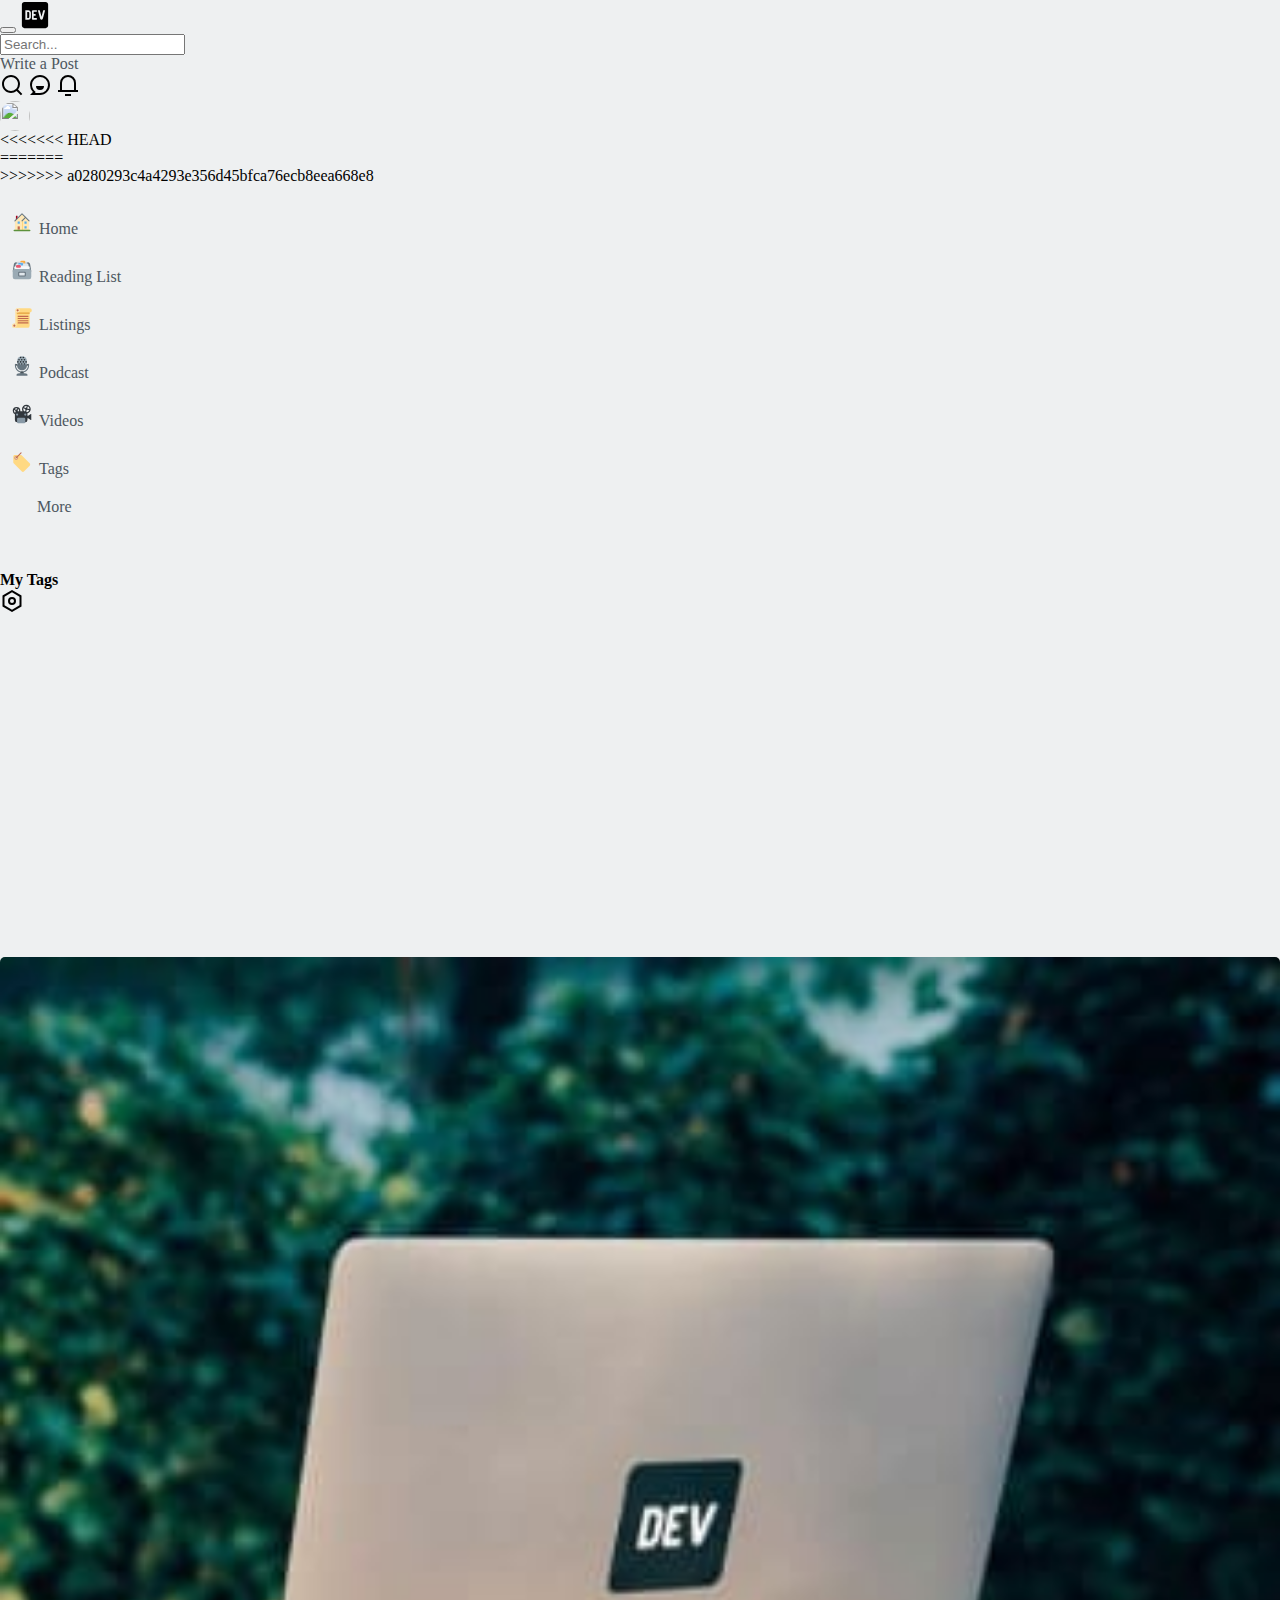
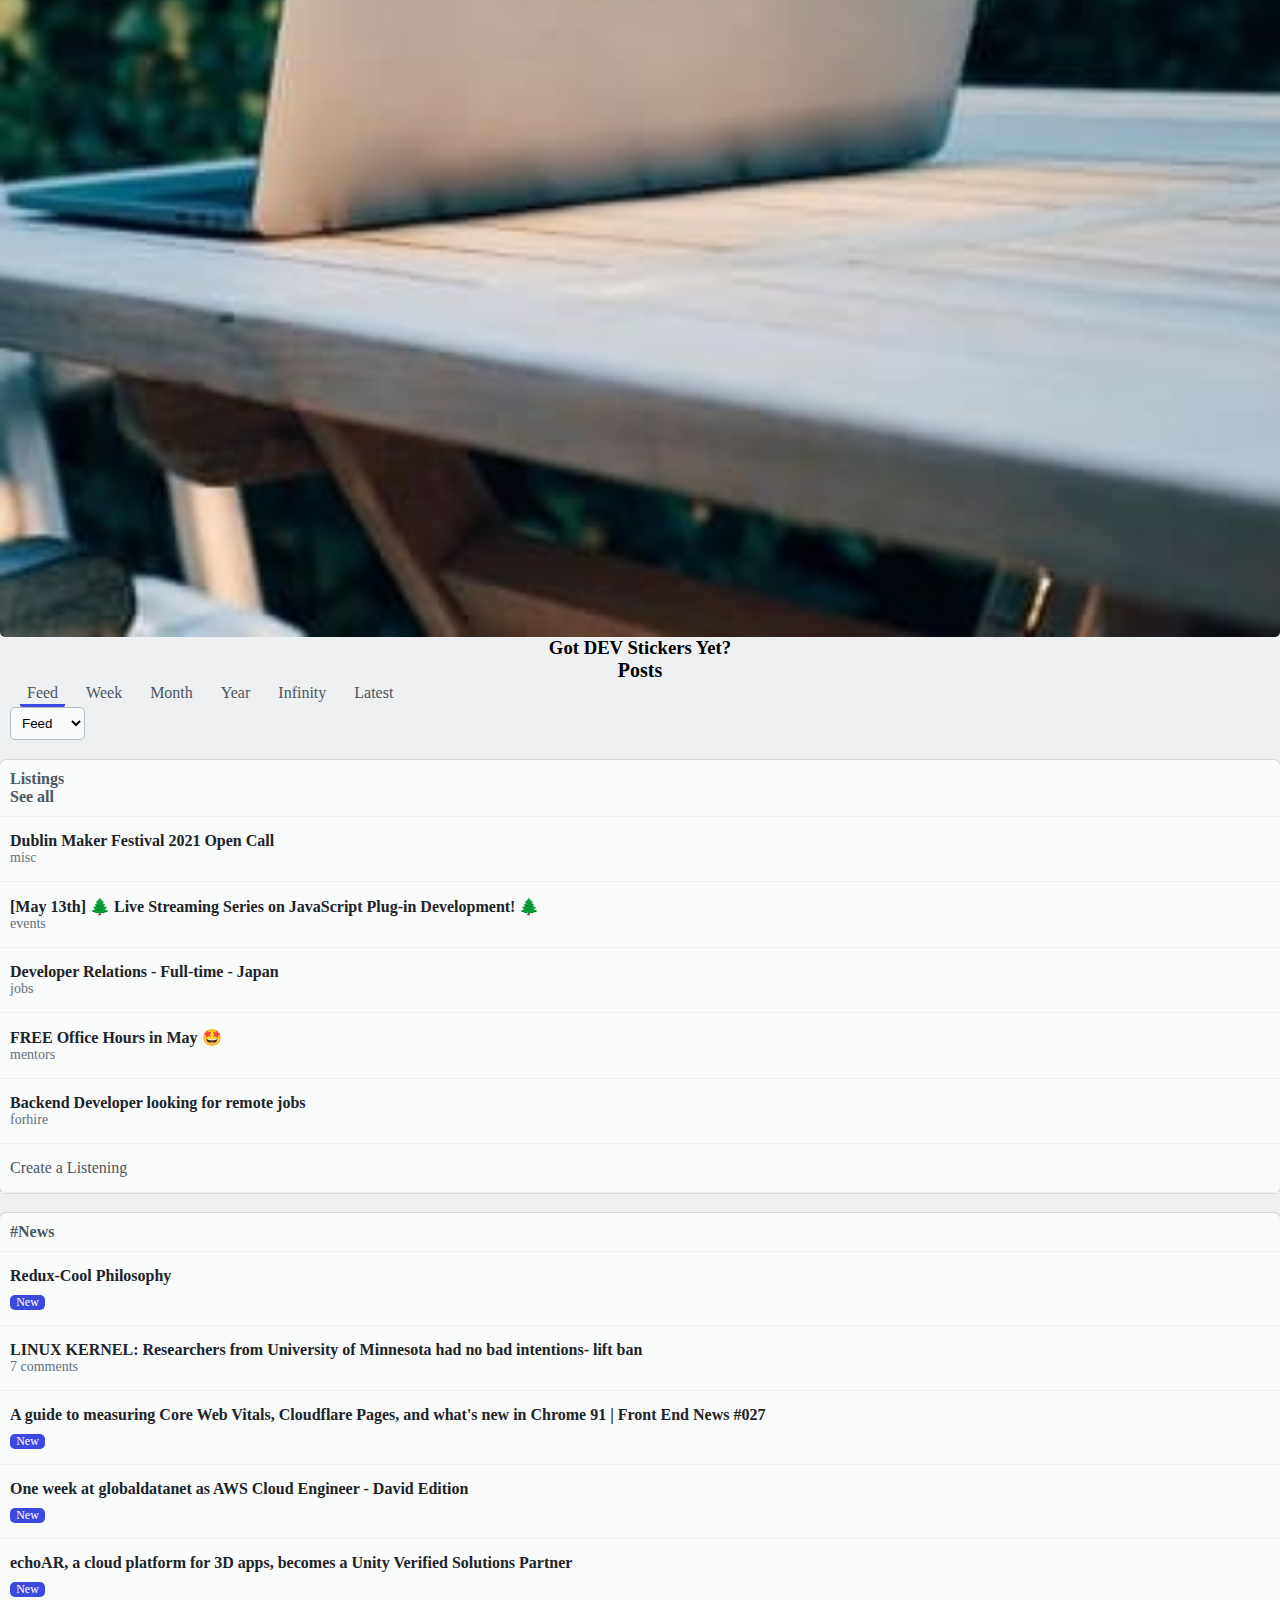
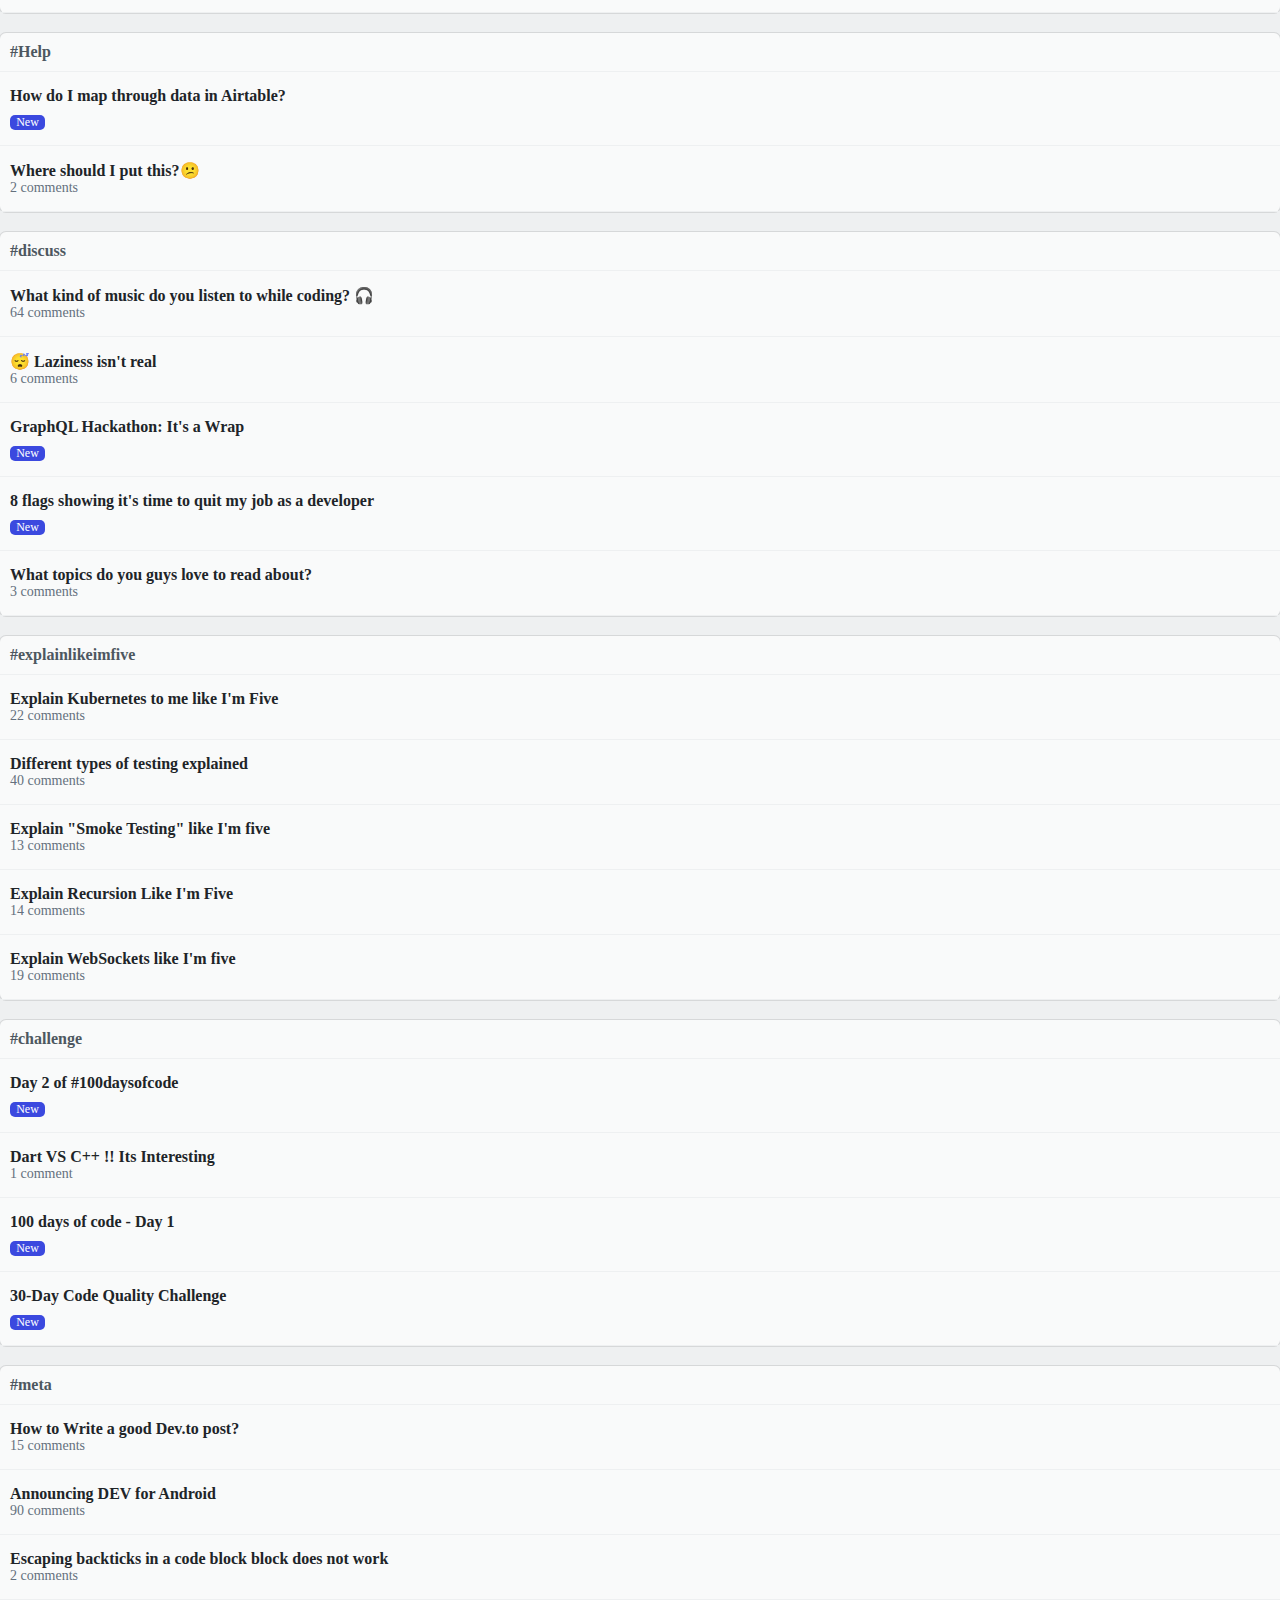
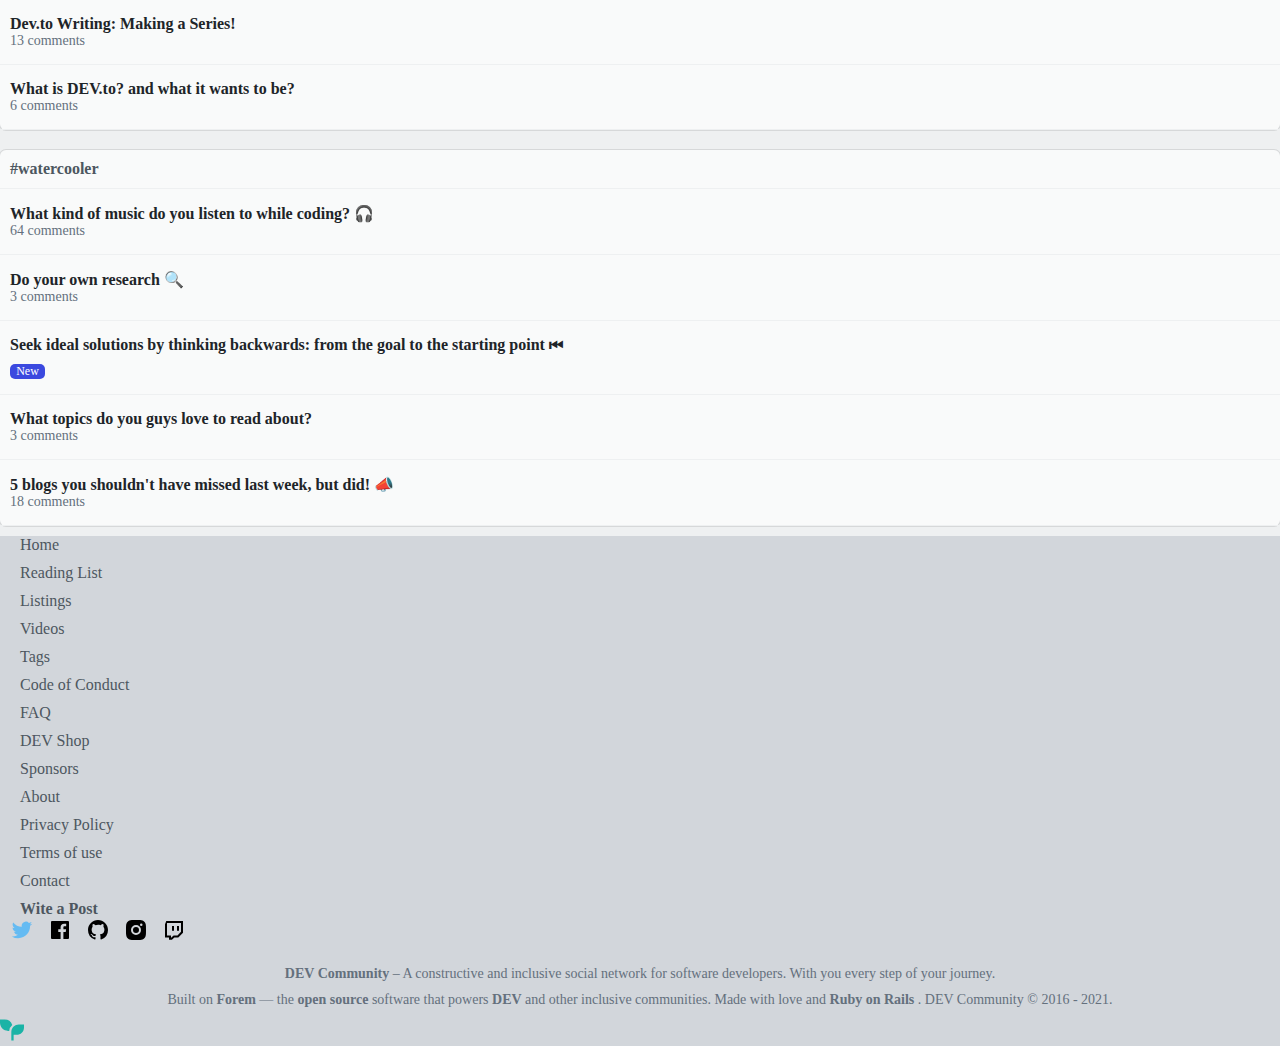
==== commit dc240562: "Merge develop" ====
--- a/index.html
+++ b/index.html
@@ -67,7 +67,11 @@
     <div class="row">
       <div class="container">
         <div class="row">
-          <aside class="col-3 d-none d-md-block d-lg-block bg-lg-transparent">
+<<<<<<< HEAD
+          <aside class="col-3 d-none d-md-block d-lg-block mt-5 bg-lg-transparent">
+=======
+          <aside class="col-3 d-none d-md-block d-lg-block bg-lg-transparent mt-5">
+>>>>>>> a0280293c4a4293e356d45bfca76ecb8eea668e8
             <div class="nav-menu">
               <nav>
                 <ul>
@@ -86,11 +90,11 @@
             <div class="d-flex justify-content-between ">
               <h2>My Tags</h2><img src="./assets/icons/my-tags.svg" alt="">
             </div>
-            <div class="tags">
+            <div class="tags" id="aside-tags">
 
 
               <ul id="asideTags">
-                
+
               </ul>
 
             </div>
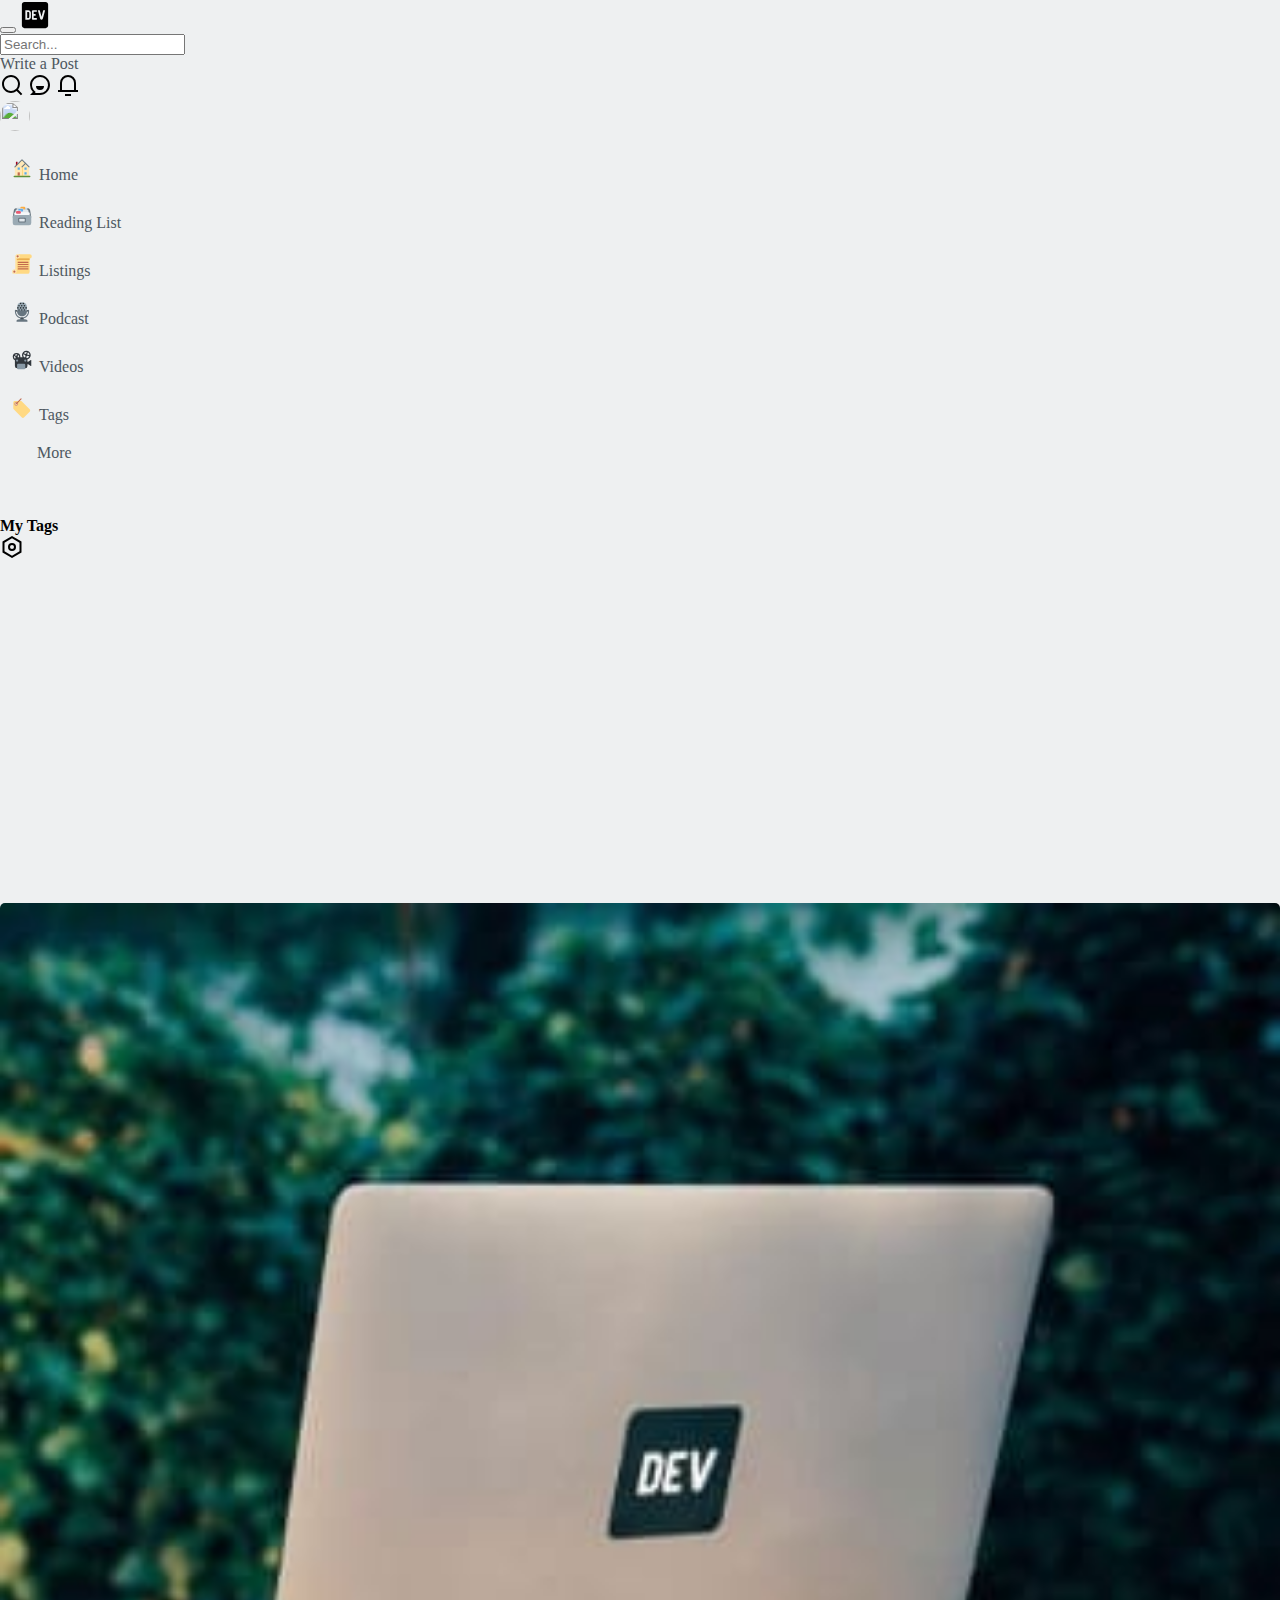
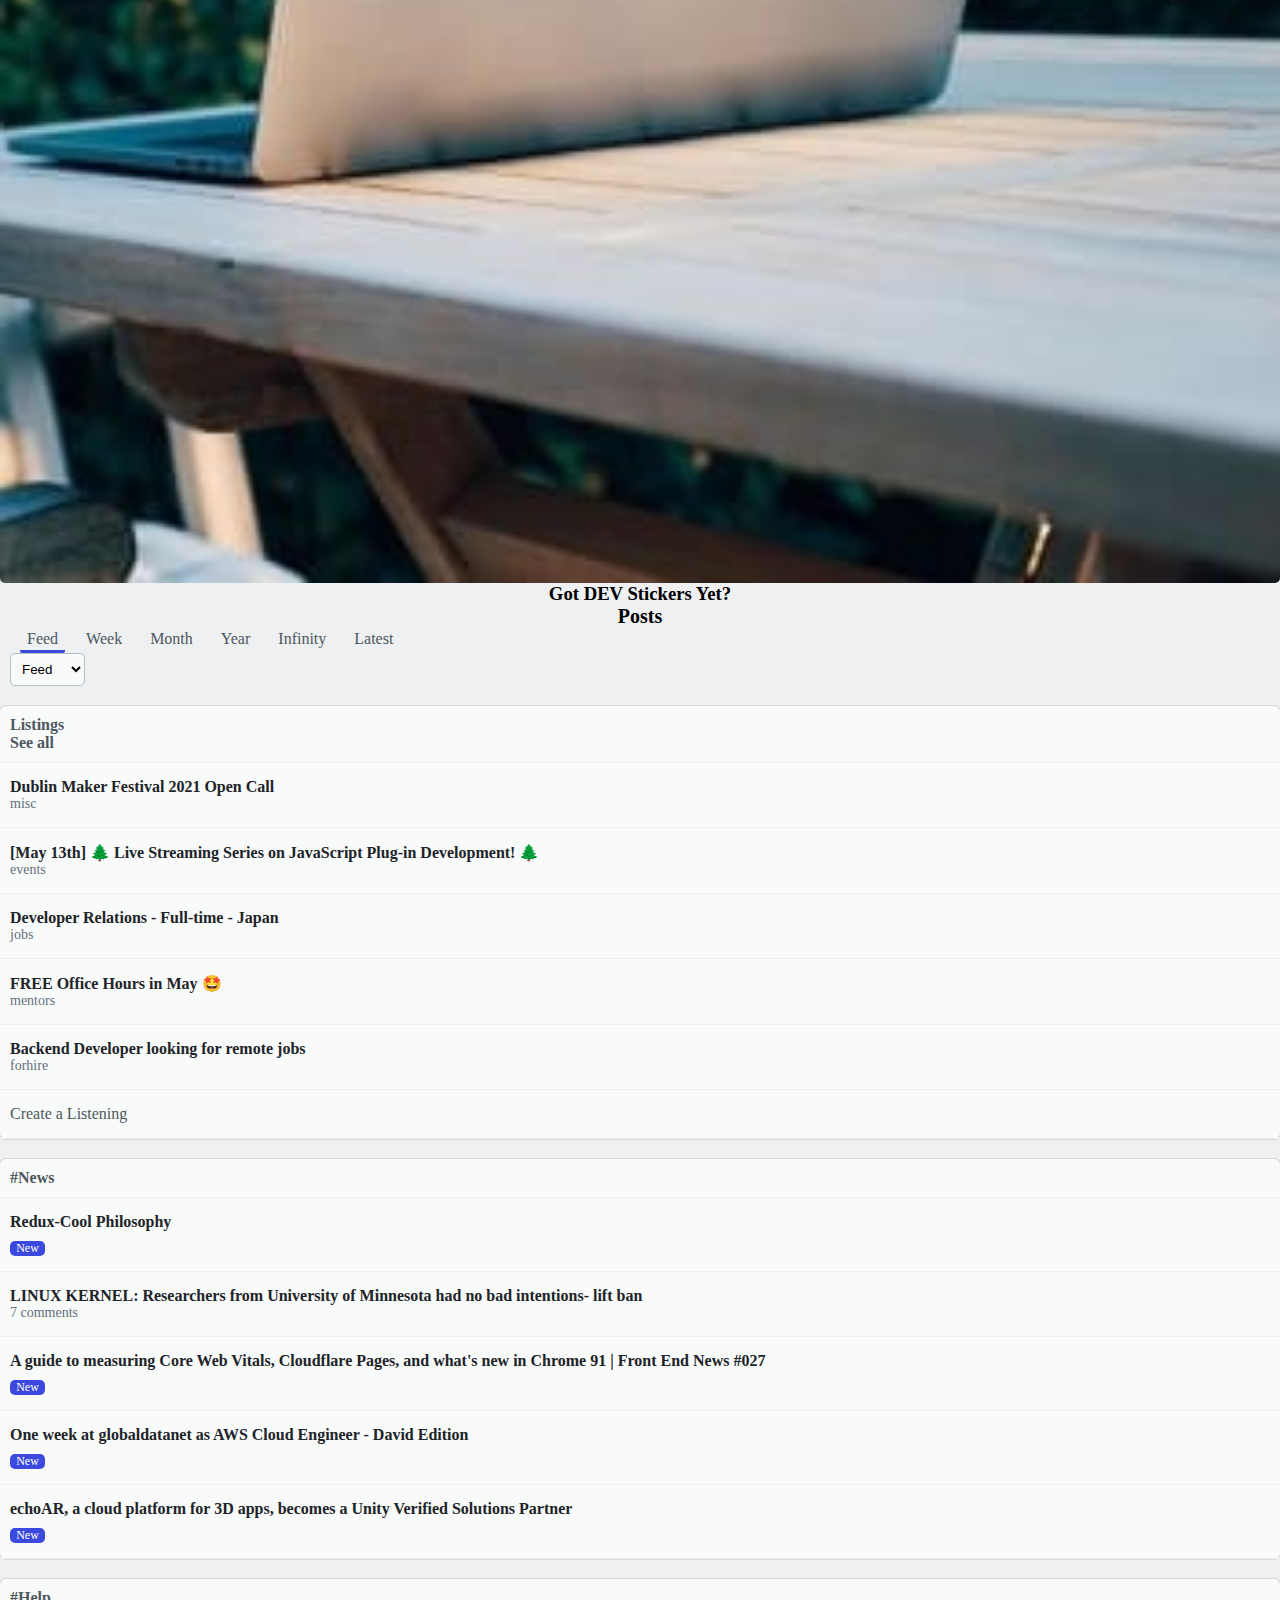
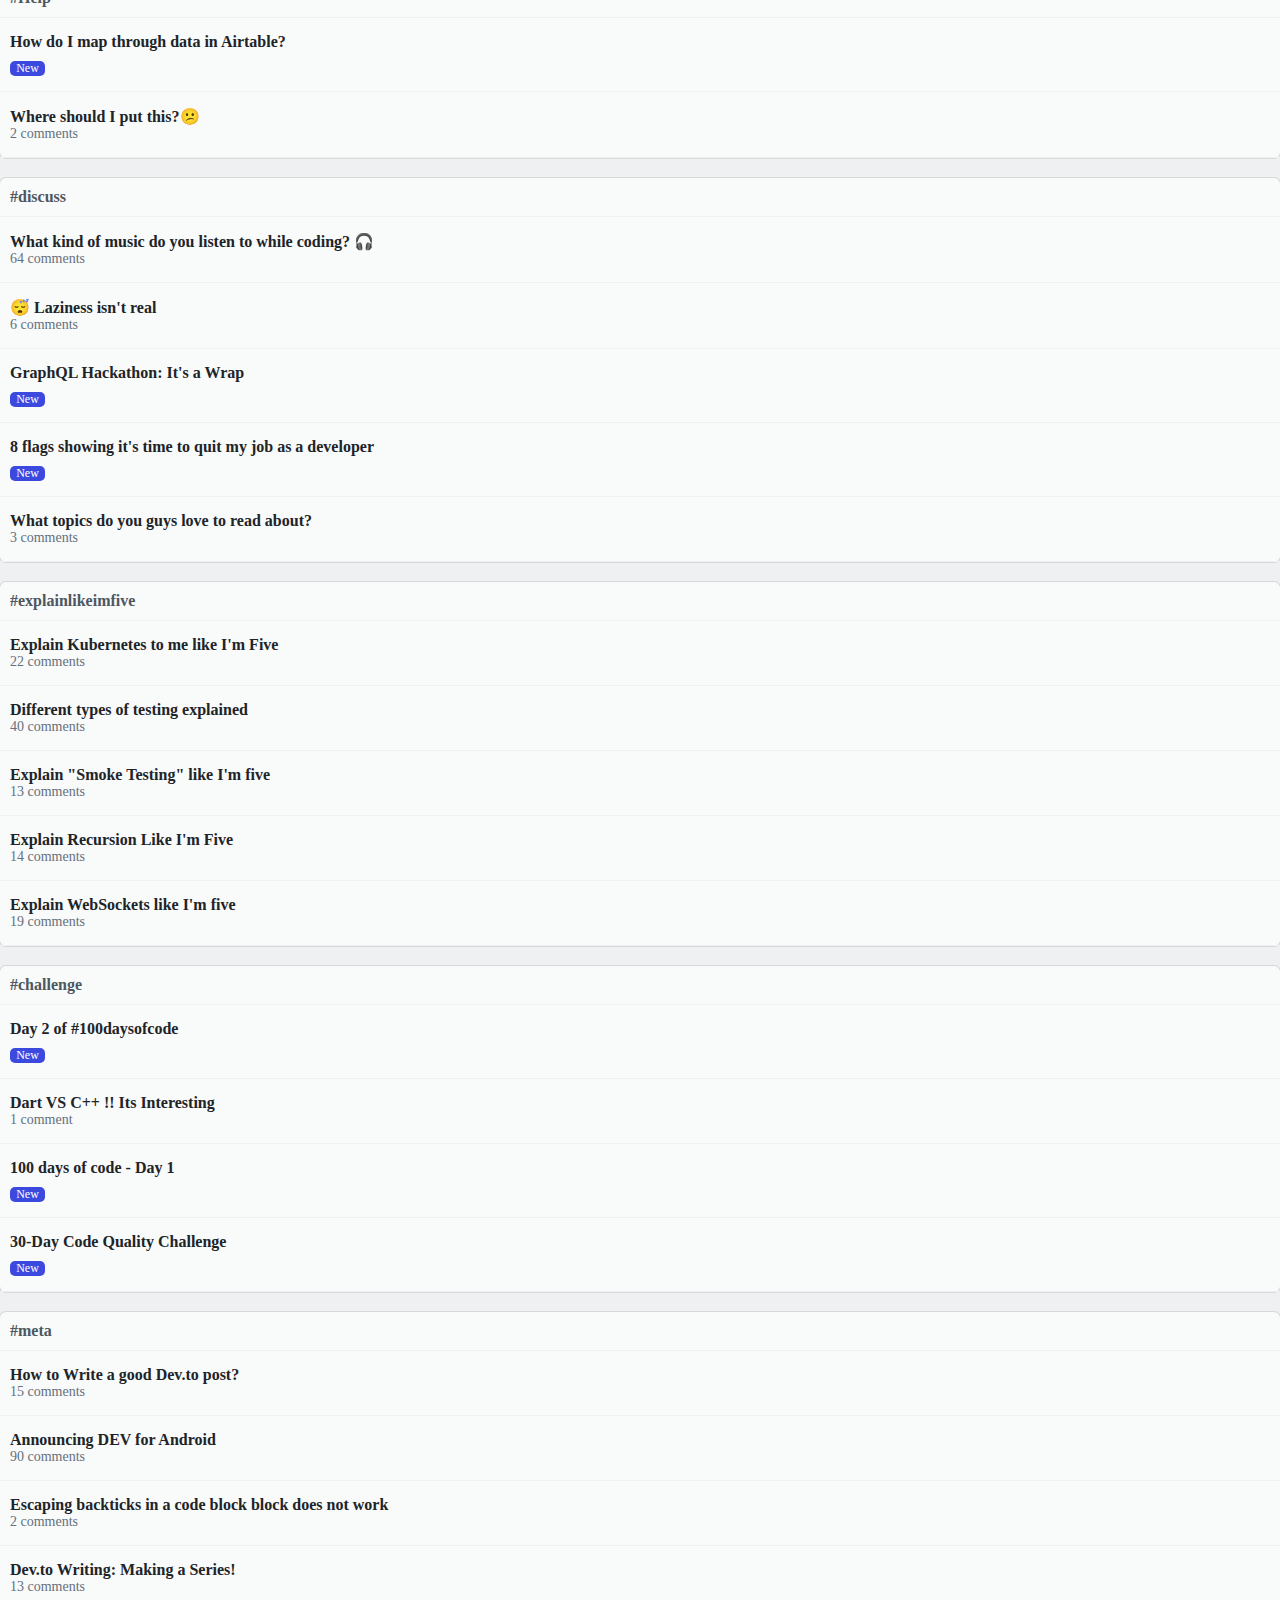
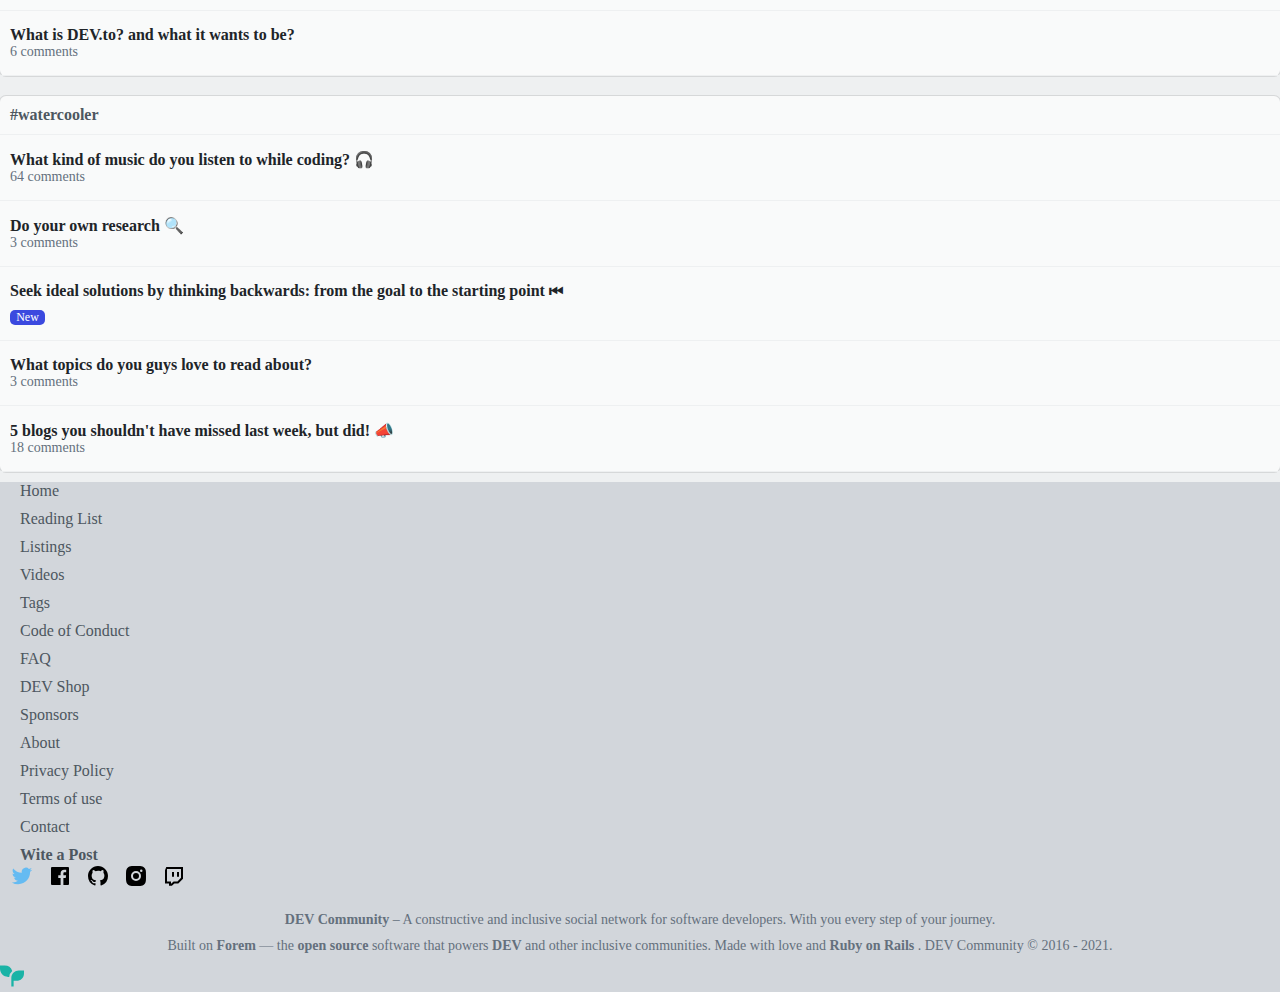
==== commit 39dded35: "Merge develop" ====
--- a/index.html
+++ b/index.html
@@ -67,11 +67,7 @@
     <div class="row">
       <div class="container">
         <div class="row">
-<<<<<<< HEAD
-          <aside class="col-3 d-none d-md-block d-lg-block mt-5 bg-lg-transparent">
-=======
           <aside class="col-3 d-none d-md-block d-lg-block bg-lg-transparent mt-5">
->>>>>>> a0280293c4a4293e356d45bfca76ecb8eea668e8
             <div class="nav-menu">
               <nav>
                 <ul>
